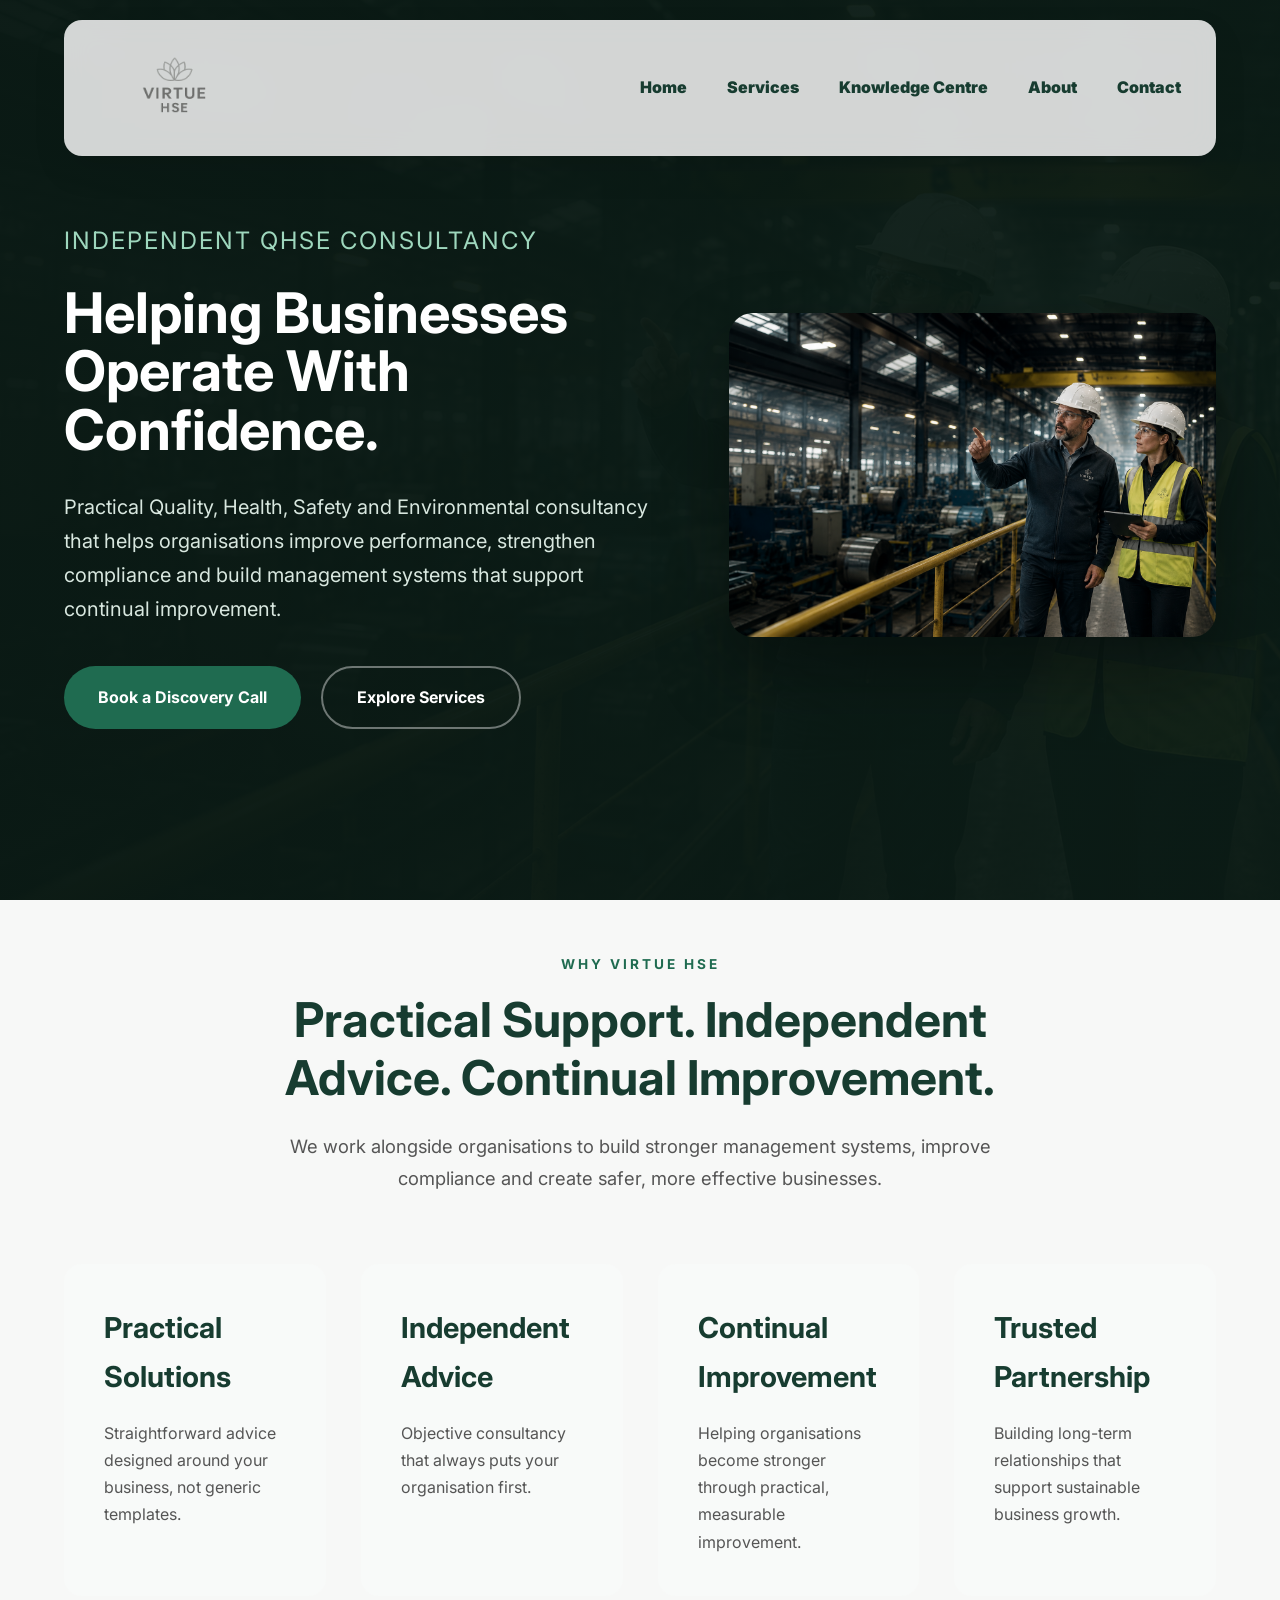
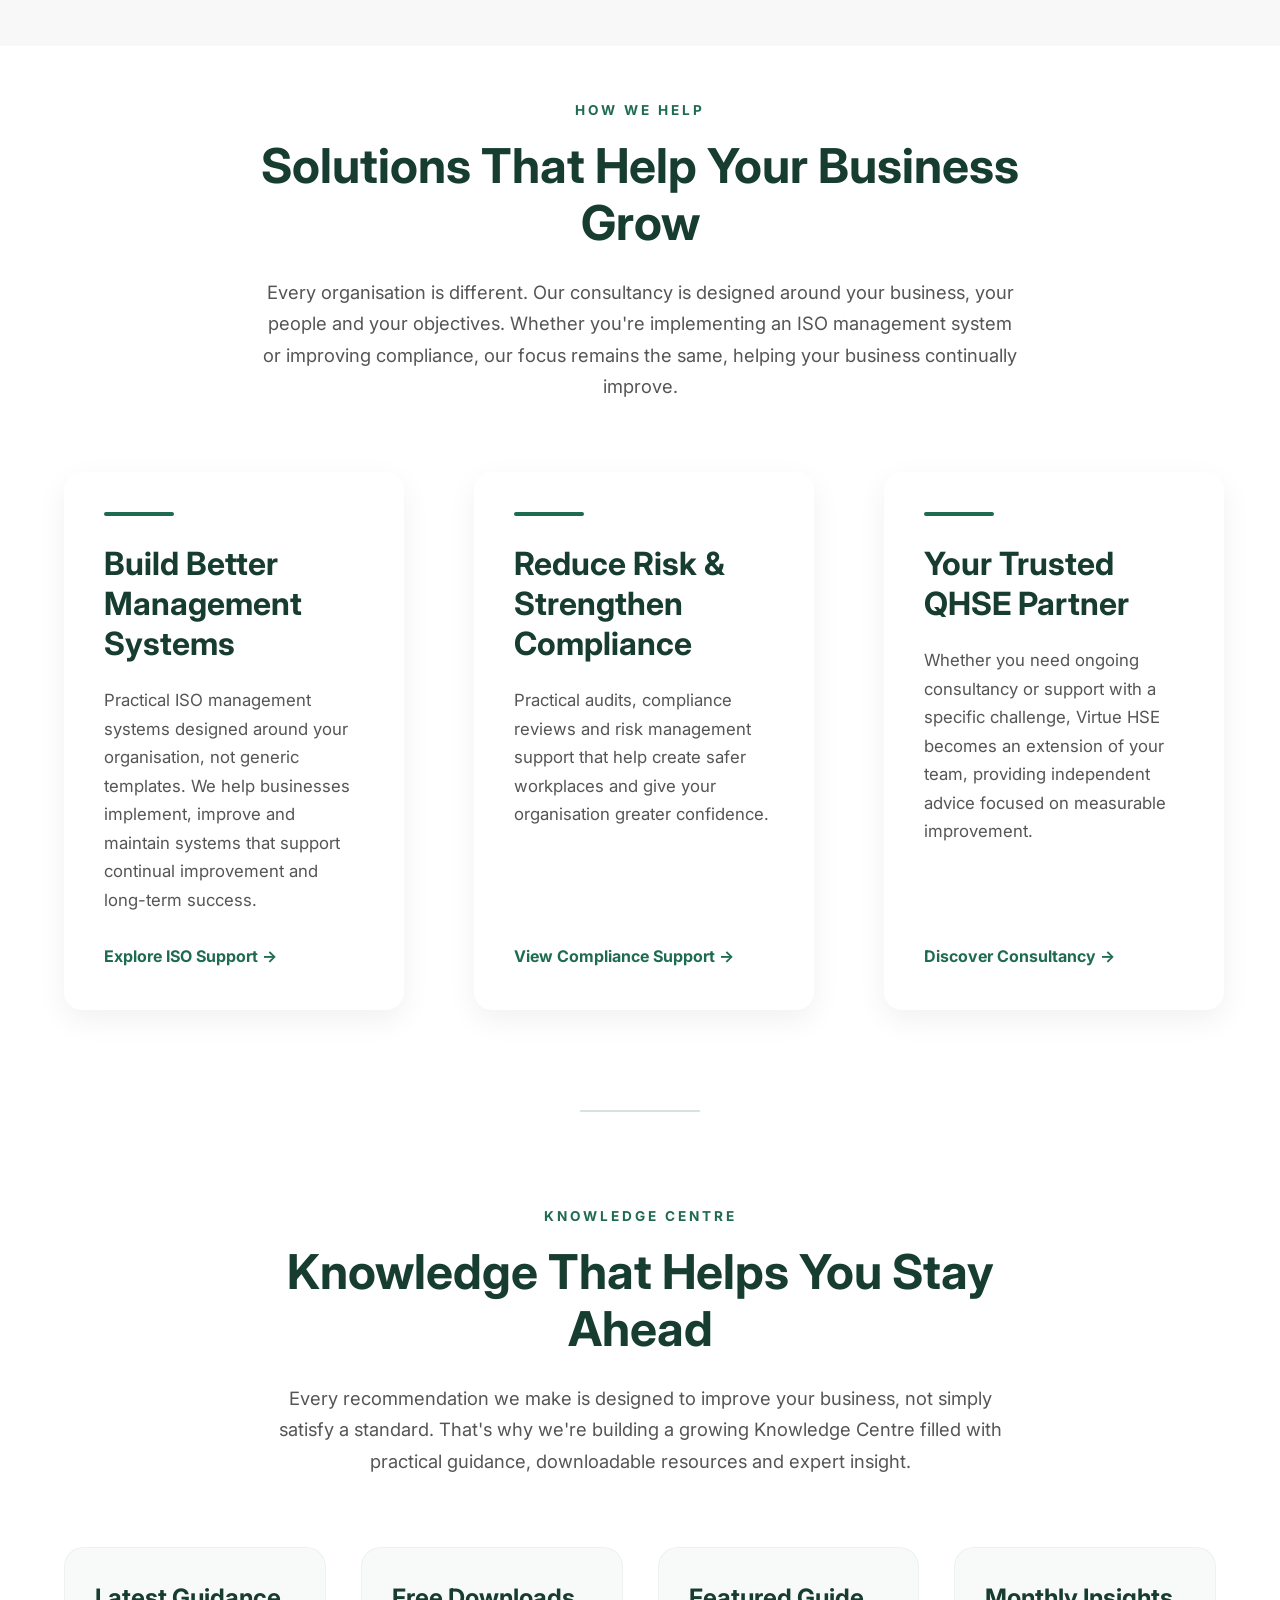
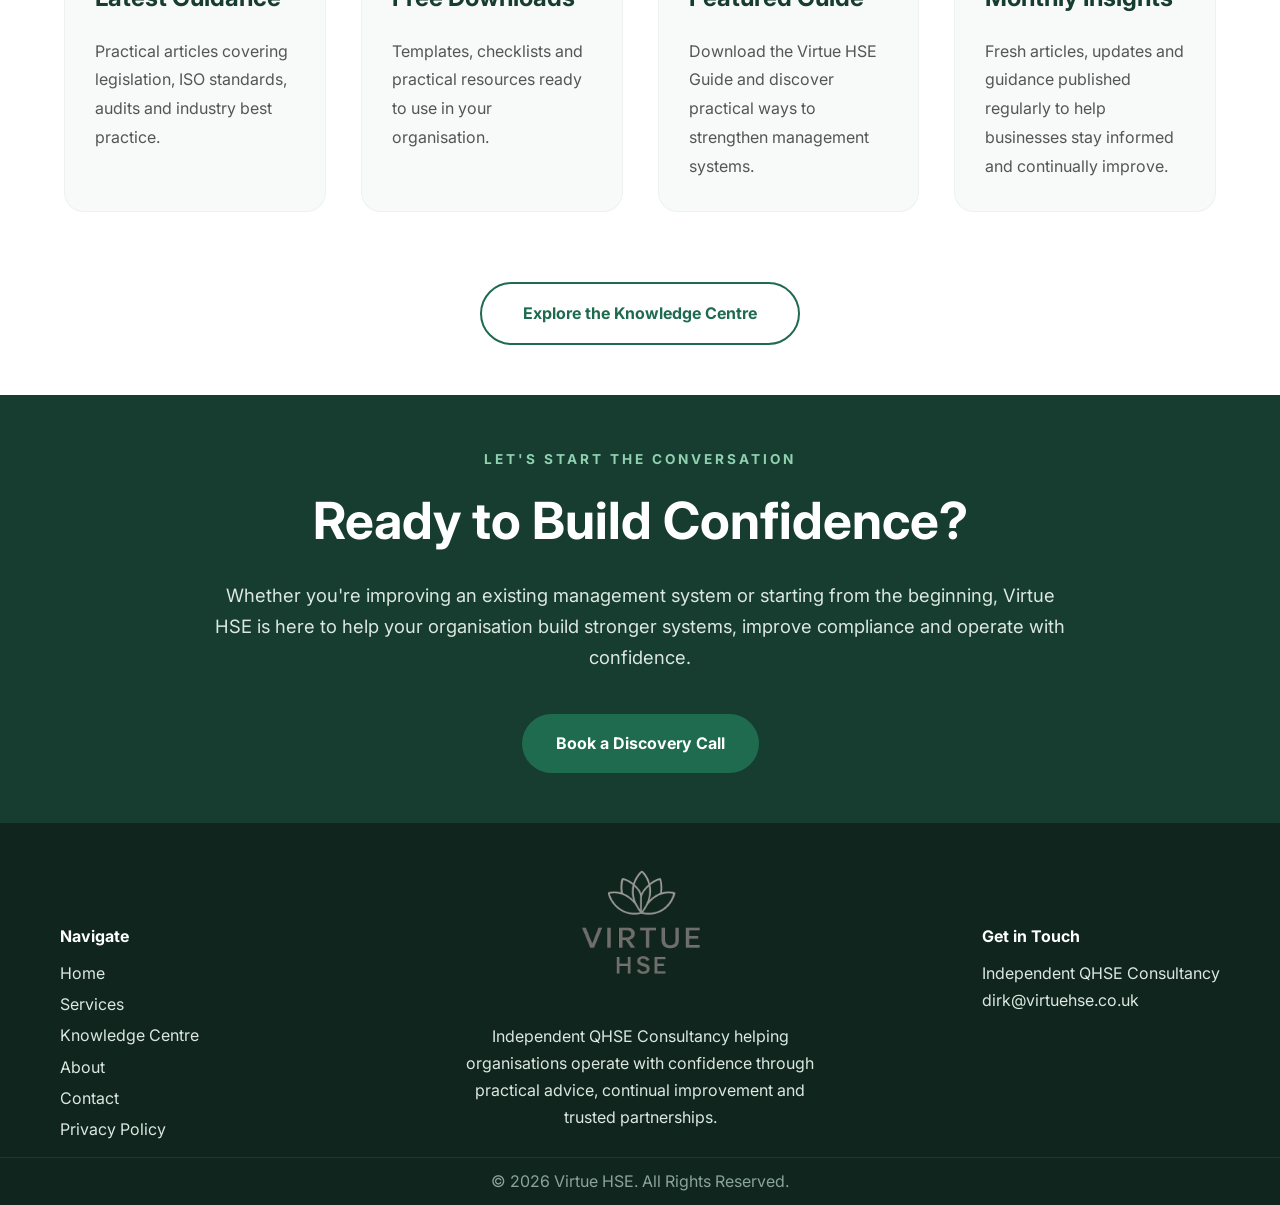
==== index.html @ e65ea50b "Fix HTML encoding issues in index.html" ====
<!DOCTYPE html>
<html lang="en">
<head>
    <meta charset="UTF-8">
    <meta name="viewport" content="width=device-width, initial-scale=1.0">
    <title>Virtue HSE | Helping Businesses Operate With Confidence</title>
    <meta name="description"
        content="Independent QHSE consultancy helping Businesses build better management systems, improve compliance and operate with confidence.">
    <link rel="preconnect" href="https://fonts.googleapis.com">
    <link rel="preconnect" href="https://fonts.gstatic.com" crossorigin>
    <link href="https://fonts.googleapis.com/css2?family=Inter:wght@300;400;500;600;700;800&display=swap"
        rel="stylesheet">
    <link rel="stylesheet" href="style.css">
</head>
<body>
<header>
    <div class="container nav-container">
     <a href="index.html" class="logo">
    <img src="images/logo.png" alt="Virtue HSE Logo">
</a>
        <nav>
    <ul>
        <li><a href="index.html">Home</a></li>
        <li><a href="services.html">Services</a></li>
        <li><a href="knowledge.html">Knowledge Centre</a></li>
        <li><a href="about.html">About</a></li>
        <li><a href="contact.html">Contact</a></li>
    </ul>
</nav>
    </div>
</header>
<main>
<section class="hero">
    <div class="hero-overlay"></div>
    <div class="container hero-grid">
        <div class="hero-content">
            <span class="eyebrow">
                Independent QHSE Consultancy
            </span>
            <h1>
                Helping Businesses
                Operate With
                Confidence.
            </h1>
            <p>
                Practical Quality, Health, Safety and Environmental consultancy
                that helps organisations improve performance, strengthen
                compliance and build management systems that support continual
                improvement.
            </p>
            <div class="hero-buttons">
            <a href="contact.html" class="btn btn-primary">
    Book a Discovery Call
</a>
<a href="services.html" class="btn btn-secondary">
    Explore Services
</a>
            </div>
        </div>
        <div class="hero-image">
            <img src="images/hero.png" alt="Virtue HSE">
        </div>
    </div>
</section>
<section class="chapter chapter-one">
    <div class="container">
        <div class="section-heading">
            <span>WHY VIRTUE HSE</span>
            <h2>
                Practical Support.
                Independent Advice.
                Continual Improvement.
            </h2>
            <p>
                We work alongside organisations to build stronger management
                systems, improve compliance and create safer, more effective
                businesses.
            </p>
        </div>
        <div class="pillar-grid">
            <article class="pillar">
                <h3>Practical Solutions</h3>
                <p>
                    Straightforward advice designed around your business,
                    not generic templates.
                </p>
            </article>
            <article class="pillar">
                <h3>Independent Advice</h3>
                <p>
                    Objective consultancy that always puts your organisation
                    first.
                </p>
            </article>
            <article class="pillar">
                <h3>Continual Improvement</h3>
                <p>
                    Helping organisations become stronger through practical,
                    measurable improvement.
                </p>
            </article>
            <article class="pillar">
                <h3>Trusted Partnership</h3>
                <p>
                    Building long-term relationships that support sustainable
                    business growth.
                </p>
            </article>
        </div>
    </div>
</section>
<!-- CHAPTER TWO STARTS HERE -->
 <section class="chapter chapter-two">
    <div class="container">
        <div class="section-heading">
            <span>HOW WE HELP</span>
            <h2>
                Solutions That Help
                Your Business Grow
            </h2>
            <p>
                Every organisation is different. Our consultancy is designed
                around your business, your people and your objectives. Whether
                you're implementing an ISO management system or improving
                compliance, our focus remains the same, helping your business
                continually improve.
            </p>
        </div>
        <div class="solutions-grid">
            <article class="solution">
                <div class="solution-line"></div>
                <h3>Build Better Management Systems</h3>
                <p>
                    Practical ISO management systems designed around your
                    organisation, not generic templates. We help businesses
                    implement, improve and maintain systems that support
                    continual improvement and long-term success.
                </p>
                <a href="services.html">
                    Explore ISO Support →
                </a>
            </article>
            <article class="solution">
                <div class="solution-line"></div>
                <h3>Reduce Risk & Strengthen Compliance</h3>
                <p>
                    Practical audits, compliance reviews and risk management
                    support that help create safer workplaces and give your
                    organisation greater confidence.
                </p>
                <a href="services.html">
                    View Compliance Support →
                </a>
            </article>
            <article class="solution">
                <div class="solution-line"></div>
                <h3>Your Trusted QHSE Partner</h3>
                <p>
                    Whether you need ongoing consultancy or support with a
                    specific challenge, Virtue HSE becomes an extension of your
                    team, providing independent advice focused on measurable
                    improvement.
                </p>
                <a href="services.html">
                    Discover Consultancy →
                </a>
            </article>
</section>
<section class="chapter knowledge">
    <div class="container">
        <div class="section-heading">
            <span>KNOWLEDGE CENTRE</span>
            <h2>
                Knowledge That Helps
                You Stay Ahead
            </h2>
            <p>
                Every recommendation we make is designed to improve your
                business, not simply satisfy a standard. That's why we're
                building a growing Knowledge Centre filled with practical
                guidance, downloadable resources and expert insight.
            </p>
        </div>
        <div class="knowledge-grid">
            <article class="knowledge-card">
                <h3>Latest Guidance</h3>
                <p>
                    Practical articles covering legislation, ISO standards,
                    audits and industry best practice.
                </p>
            </article>
            <article class="knowledge-card">
                <h3>Free Downloads</h3>
                <p>
                    Templates, checklists and practical resources ready to use
                    in your organisation.
                </p>
            </article>
            <article class="knowledge-card">
                <h3>Featured Guide</h3>
                <p>
                    Download the Virtue HSE Guide and discover practical ways
                    to strengthen management systems.
                </p>
            </article>
            <article class="knowledge-card">
                <h3>Monthly Insights</h3>
                <p>
                    Fresh articles, updates and guidance published regularly to
                    help businesses stay informed and continually improve.
                </p>
            </article>
        </div>
        <div class="knowledge-button">
            <a href="knowledge.html" class="btn btn-outline">
                Explore the Knowledge Centre
            </a>
        </div>
    </div>
</section>
<section class="cta">
    <div class="container">
        <div class="cta-box">
            <span>LET'S START THE CONVERSATION</span>
            <h2>
                Ready to Build
                Confidence?
            </h2>
            <p>
                Whether you're improving an existing management system or
                starting from the beginning, Virtue HSE is here to help your
                organisation build stronger systems, improve compliance and
                operate with confidence.
            </p>
            <a href="contact.html" class="btn btn-primary">
                Book a Discovery Call
            </a>
        </div>
    </div>
</section>
</main>
<footer>
    <div class="footer-container footer-grid">
        <!-- Navigation -->
        <div>
            <h4>Navigate</h4>
            <ul>
                <li><a href="index.html">Home</a></li>
                <li><a href="services.html">Services</a></li>
                <li><a href="knowledge.html">Knowledge Centre</a></li>
                <li><a href="about.html">About</a></li>
                <li><a href="contact.html">Contact</a></li>
                <li><a href="privacy-policy.html">Privacy Policy</a></li>
            </ul>
        </div>
        <!-- Logo -->
        <div>
            <img src="images/logo.png"
                 alt="Virtue HSE Logo"
                 class="footer-logo">
            <p>
                Independent QHSE Consultancy helping organisations operate
                with confidence through practical advice, continual
                improvement and trusted partnerships.
            </p>
        </div>
        <!-- Contact -->
        <div>
            <h4>Get in Touch</h4>
            <p>Independent QHSE Consultancy</p>
            <p>dirk@virtuehse.co.uk</p>
        </div>
    </div>
    <div class="footer-bottom">
        <p>© 2026 Virtue HSE. All Rights Reserved.</p>
    </div>
</footer>
</body>
</html>
---- style.css ----
/*====================================================
VIRTUE HSE HOMEPAGE V3.0
PART 1
====================================================*/
/*-------------------------
RESET
--------------------------*/
*{
    margin:0;
    padding:0;
    box-sizing:border-box;
}
html{
    scroll-behavior:smooth;
}
body{
    font-family:"Inter",sans-serif;
    color:#173c30;
    background:#ffffff;
    line-height:1.7;
    overflow-x:hidden;
}
/*-------------------------
COLOURS
--------------------------*/
:root{
    --green:#1f6b50;
    --green-dark:#173c30;
    --green-light:#edf6f2;
    --white:#ffffff;
    --light:#f8faf9;
    --text:#555;
}
/*-------------------------
GLOBAL
--------------------------*/
img{
    max-width:100%;
    display:block;
}
a{
    text-decoration:none;
}
.container{
    width:min(1180px,90%);
    margin:auto;
}
section{
    padding:50px 0;
}
.section-heading{
    text-align:center;
    max-width:760px;
    margin:0 auto 70px;
}
.section-heading span{
    display:inline-block;
    margin-bottom:15px;
    color:var(--green);
    font-size:.85rem;
    font-weight:700;
    letter-spacing:3px;
    text-transform:uppercase;
}
.section-heading h2{
    font-size:3rem;
    line-height:1.2;
    margin-bottom:25px;
    color:var(--green-dark);
}
.section-heading p{
    font-size:1.15rem;
    color:var(--text);
}
/*-------------------------
HEADER
--------------------------*/
header{
    position:fixed;
    top:20px;
    left:0;
    width:100%;
    z-index:999;
}
.nav-container{
    display:flex;
    justify-content:space-between;
    align-items:center;
    background:rgba(255,255,255,.82);
    backdrop-filter:blur(14px);
    border-radius:18px;
    padding:18px 35px;
    box-shadow:0 15px 35px rgba(0,0,0,.08);
}
.logo img{
    height:100px;
}
nav ul{
    list-style:none;
    display:flex;
    gap:40px;
}
nav a{
    color:var(--green-dark);
    font-weight:1000;
    transition:.3s;
}
nav a:hover{
    color:var(--green);
}
/*-------------------------
BUTTONS
--------------------------*/
.btn{
    display:inline-flex;
    align-items:center;
    justify-content:center;
    padding:16px 34px;
    border-radius:999px;
    font-weight:700;
    transition:.35s;
}
.btn-primary{
    background:var(--green);
    color:white;
}
.btn-primary:hover{
    transform:translateY(-3px);
    box-shadow:0 15px 35px rgba(31,107,80,.25);
}
.btn-secondary{
    border:2px solid rgba(255,255,255,.4);
    color:white;
}
.btn-secondary:hover{
    background:white;
    color:var(--green-dark);
}
.btn-outline{
    border:2px solid var(--green);
    color:var(--green);
}
.btn-outline:hover{
    background:var(--green);
    color:white;
}
/*-------------------------
HERO
--------------------------*/
.hero{
    position:relative;
    min-height:100vh;
    display:flex;
    align-items:center;
    overflow:hidden;
    background:#10251d;
}
.hero::before{
    content:"";
    position:absolute;
    inset:0;
    background:url("images/hero.png") center/cover;
    opacity:.18;
}
.hero-overlay{
    position:absolute;
    inset:0;
    background:linear-gradient(
        90deg,
        rgba(10,25,20,.92),
        rgba(10,25,20,.72)
    );
}
.hero-grid{
    position:relative;
    z-index:2;
    display:grid;
    grid-template-columns:1.1fr .9fr;
    gap:70px;
    align-items:center;
    padding-top:50px;
}
.eyebrow{
    display:inline-block;
    color:#9ed7bd;
    letter-spacing:2px;
    text-transform:uppercase;
    margin-bottom:22px;
    font-size:1.5rem;
}
.hero h1{
    color:white;
    font-size:3.5rem;
    line-height:1.05;
    margin-bottom:30px;
}
.hero p{
    color:#d8e7df;
    font-size:1.25rem;
    max-width:620px;
    margin-bottom:40px;
}
.hero-buttons{
    display:flex;
    gap:20px;
    flex-wrap:wrap;
}
.hero-image img{
    border-radius:24px;
    box-shadow:0 35px 70px rgba(0,0,0,.35);
}
/*-------------------------
CHAPTER ONE
--------------------------*/
.chapter-one{
    background:white;
}
.pillar-grid{
    display:grid;
    grid-template-columns:repeat(4,1fr);
    gap:35px;
}
.pillar{
    background:var(--light);
    padding:40px;
    border-radius:18px;
    transition:.35s;
}
.pillar:hover{
    transform:translateY(-6px);
    box-shadow:0 18px 45px rgba(0,0,0,.08);
}
.pillar h3{
    margin-bottom:18px;
    font-size:1.8rem;
    color:var(--green-dark);
}
.pillar p{
    color:var(--text);
}
/*-------------------------
CHAPTER SPACING
--------------------------*/
.chapter{
    position:relative;
}
.chapter + .chapter{
    padding-top:50px;
}
/*====================================================
CHAPTER TWO
====================================================*/
.chapter-two{
    background:#f8faf9;
}
.solutions-grid{
    display:grid;
    grid-template-columns:repeat(3, 1fr);
    gap:70px;
    max-width:1500px;
    margin:70px auto 0;
}
.solution{
    width:340px;
    background:#fff;
    border-radius:18px;
    padding:40px;
    box-shadow:0 10px 30px rgba(0,0,0,.06);
    display:flex;
    flex-direction:column;
}
.solution:hover{
    transform:translateY(-8px);
    box-shadow:0 28px 55px rgba(0,0,0,.08);
}
.solution-line{
    width:70px;
    height:4px;
    background:var(--green);
    border-radius:50px;
    margin-bottom:28px;
}
.solution h3{
    font-size:2rem;
    color:var(--green-dark);
    margin-bottom:22px;
    line-height:1.25;
}
.solution p{
    color:var(--text);
    font-size:1.05rem;
    margin-bottom:28px;
    max-width:850px;
}
.solution a{
    color:var(--green);
    font-weight:700;
    display:inline-flex;
    align-items:center;
    gap:8px;
    transition:.3s;
    margin-top:auto;
}
.solution a:hover{
    transform:translateX(8px);
}
/*----------------------------------------------------
Transition into Knowledge Centre
----------------------------------------------------*/
.knowledge{
    background:#ffffff;
    position:relative;
}
.knowledge::before{
    content:"";
    display:block;
    width:120px;
    height:2px;
    background:rgba(31,107,80,.18);
    margin:0 auto 90px;
}
/*----------------------------------------------------
Knowledge Grid
----------------------------------------------------*/
.knowledge-grid{
    display:grid;
    grid-template-columns:repeat(4,1fr);
    gap:35px;
    margin-top:70px;
}
.knowledge-card{
    background:var(--light);
    padding:30px;
    border-radius:20px;
    transition:.35s;
    border:1px solid rgba(31,107,80,.05);
}
.knowledge-card:hover{
    transform:translateY(-6px);
    box-shadow:0 18px 45px rgba(0,0,0,.08);
}
.knowledge-card h3{
    color:var(--green-dark);
    font-size:1.5rem;
    margin-bottom:18px;
}
.knowledge-card p{
    color:var(--text);
    line-height:1.8;
}
/*----------------------------------------------------
Knowledge Button
----------------------------------------------------*/
.knowledge-button{
    text-align:center;
    margin-top:70px;
}
.knowledge-button .btn{
    min-width:320px;
}
/*----------------------------------------------------
Chapter Separation
----------------------------------------------------*/
.knowledge{
    padding-bottom:50px;
}
.chapter-three{
    padding-top:50px;
}
/*====================================================
CHAPTER THREE
====================================================*/
.chapter-three{
    background:#f4f8f6;
}
.difference-grid{
    display:grid;
    grid-template-columns:repeat(4,1fr);
    gap:35px;
    margin-top:60px;
}
.difference-card{
    background:#ffffff;
    padding:45px;
    border-radius:20px;
    box-shadow:0 10px 30px rgba(0,0,0,.04);
    transition:.35s;
}
.difference-card:hover{
    transform:translateY(-6px);
    box-shadow:0 20px 45px rgba(0,0,0,.08);
}
.difference-card h3{
    font-size:1.6rem;
    margin-bottom:18px;
    color:var(--green-dark);
}
.difference-card p{
    color:var(--text);
}
/*====================================================
CALL TO ACTION
====================================================*/
.cta{
    background:#173c30;
}
.cta-box{
    text-align:center;
    max-width:850px;
    margin:auto;
}
.cta-box span{
    display:inline-block;
    color:#8fd1b0;
    font-size:.85rem;
    letter-spacing:3px;
    text-transform:uppercase;
    margin-bottom:20px;
    font-weight:700;
}
.cta-box h2{
    color:#ffffff;
    font-size:3.2rem;
    line-height:1.15;
    margin-bottom:30px;
}
.cta-box p{
    color:#dbe8e1;
    font-size:1.15rem;
    margin-bottom:40px;
}
/*====================================================
FOOTER
====================================================*/
footer{
    background:#10251d;
    color:#dbe8e1;
    padding:0px 0 10px;
}
.footer-grid{
    display:grid;
    grid-template-columns:1fr 1fr 1fr;
    gap:40px;
    align-items:start;
}
.footer-grid > div:first-child{
    justify-self:start;
    text-align:left;
    padding-top:100px;
}
.footer-grid > div:nth-child(2){
    display:flex;
    flex-direction:column;
    align-items:center;
    text-align:center;
}
.footer-grid > div:nth-child(2) p{
    max-width:380px;
    margin:0;
}
.footer-grid > div:last-child{
    justify-self:end;
    text-align:left;
    padding-top:100px;
}
.footer-logo{
    height:200px;
    padding-top:10px;
}
footer h4{
    color:#ffffff;
    margin-bottom:10px;
}
footer ul{
    list-style:none;
    padding:0;
    text-align:left;
}
footer li{
    margin-bottom:4px;
}
footer a{
    color:#dbe8e1;
    transition:.3s;
}
footer a:hover{
    color:#ffffff;
}
.footer-bottom{
    text-align:center;
    margin-top:10px;
    padding-top:10px;
    border-top:1px solid rgba(255,255,255,.08);
    color:#8aa49a;
}
.footer-grid > div:nth-child(2){
    text-align:center;
}
.footer-grid > div:nth-child(2) p{
    max-width:420px;
    margin:0 auto;
}
.footer-container{
    width:100%;
    max-width:1600px;
    margin:0 auto;
    padding:0 60px;
}
/*====================================================
RESPONSIVE
====================================================*/
@media(max-width:992px){
    .hero-grid{
        grid-template-columns:1fr;
        text-align:center;
    }
    .hero p{
        margin-left:auto;
        margin-right:auto;
    }
    .hero-buttons{
        justify-content:center;
    }
    .pillar-grid,
    .knowledge-grid,
    .difference-grid{
        grid-template-columns:1fr;
    }
    .footer-grid{
        grid-template-columns:1fr;
        text-align:center;
    }
    .footer-logo{
        margin:0 auto 25px;
    }
}
@media(max-width:768px){
    section{
        padding:90px 0;
    }
    .hero{
        min-height:auto;
        padding-top:150px;
    }
    .hero h1{
        font-size:3rem;
    }
    .section-heading h2{
        font-size:2.3rem;
    }
    .solution,
    .knowledge-card,
    .difference-card{
        padding:35px;
    }
    .cta-box h2{
        font-size:2.4rem;
    }
    nav{
        display:none;
    }
    .nav-container{
        justify-content:center;
    }
}
@media(max-width:480px){
    .container{
        width:92%;
    }
    .hero h1{
        font-size:2.4rem;
    }
    .btn{
        width:100%;
    }
    .hero-buttons{
        flex-direction:column;
    }
    .knowledge-button .btn{
        min-width:100%;
    }
}
/*====================================================
ABOUT PAGE
====================================================*/
.about-hero{
    background:#fff;
    padding:170px 0 110px;
    text-align:center;
}
.page-tag{
    display:inline-block;
    font-size:.82rem;
    letter-spacing:4px;
    font-weight:700;
    color:var(--green);
    text-transform:uppercase;
    margin-bottom:25px;
}
.about-hero h1{
    font-size:4.8rem;
    line-height:1.05;
    color:var(--green-dark);
    max-width:1500px;
    margin:20px auto 35px;
}
.hero-lead{
    max-width:1500px;
    margin:0 auto;
    font-size:1.18rem;
    line-height:1.9;
    color:var(--text);
}
.purpose{
    background:#f7f8f7;
    padding:110px 0;
}
.purpose-grid{
    display:grid;
    grid-template-columns:42% 58%;
    gap:90px;
    align-items:start;
}
.purpose-left h2{
    font-size:3rem;
    line-height:1.12;
    color:var(--green-dark);
    margin-top:18px;
}
.purpose-right p{
    font-size:1.08rem;
    line-height:1.95;
    color:var(--text);
    margin-bottom:32px;
}
/*====================================================
VIRTUE PRINCIPLES
====================================================*/
.virtue-principles{
    padding:120px 0;
    background:#fff;
}
.virtue-principles h2{
    font-size:3rem;
    color:var(--green-dark);
    margin:20px 0;
    text-align:center;
}
.values-intro{
    max-width:760px;
    margin:0 auto 70px;
    text-align:center;
    line-height:1.9;
}
.principles-layout{
    display:grid;
    grid-template-columns:45% 55%;
    gap:70px;
    align-items:start;
}
.principles-list{
    display:flex;
    flex-direction:column;
    gap:20px;
}
.principle{
    display:flex;
    align-items:center;
    gap:25px;
    background:#f7f8f7;
    border-radius:18px;
    padding:22px 30px;
}
.principle-letter{
    width:60px;
    height:60px;
    border-radius:50%;
    background:var(--green);
    color:#fff;
    display:flex;
    justify-content:center;
    align-items:center;
    font-size:1.5rem;
    font-weight:700;
    flex-shrink:0;
}
.principle-text h3{
    color:var(--green-dark);
    margin-bottom:8px;
}
.principle-text p{
    margin:0;
    line-height:1.7;
}
.principles-image img{
    width:100%;
    height:620px;
    object-fit:cover;
    object-position:center;
    border-radius:22px;
    display:block;
    box-shadow:0 20px 45px rgba(0,0,0,.08);
}
.image-caption h4{
    color:var(--green-dark);
    font-size:1.2rem;
    margin-bottom:8px;
    font-weight:700;
}
.project-location{
    color:var(--green);
    font-weight:600;
    margin-bottom:12px;
    font-size:.95rem;
    letter-spacing:.3px;
}
.image-caption p{
    color:var(--text);
    font-size:.95rem;
    line-height:1.7;
    max-width:520px;
}
/*====================================================
EXPERIENCE
====================================================*/
.experience{
    background:#f7f8f7;
    padding:140px 0;
    border-top:1px solid #eceeee;
}
.experience-grid{
    display:grid;
    grid-template-columns:42% 58%;
    gap:90px;
    align-items:start;
}
.experience-left h2{
    font-size:3rem;
    line-height:1.12;
    color:var(--green-dark);
    margin-top:18px;
}
.experience-right p{
    font-size:1.08rem;
    line-height:1.95;
    color:var(--text);
    margin-bottom:28px;
}
/*====================================================
ABOUT CTA
====================================================*/
.about-cta{
    background:var(--green-dark);
    color:#fff;
    text-align:center;
    padding:40px 0;
}
.about-cta h2{
    font-size:3.2rem;
    margin:20px 0 25px;
    color:#fff;
}
.about-cta p{
    max-width:720px;
    margin:0 auto 45px;
    font-size:1.12rem;
    line-height:1.9;
    color:rgba(255,255,255,.85);
}
.about-cta .page-tag{
    color:rgba(255,255,255,.7);
}
/*====================================================
SERVICES PAGE
====================================================*/
/*------------------------------------
Hero
------------------------------------*/
.help-hero{
    padding:190px 0 60px;
    background:#ffffff;
}
.help-hero h1{
    max-width:1800px;
    margin:20px 0 30px;
    text-align:center;
    font-size:4rem;
    line-height:1.15;
    color:var(--green-dark);
}
.hero-intro{
    max-width:760px;
    margin:0 auto;
    text-align:center;
    font-size:1.15rem;
    line-height:1.9;
}
/*------------------------------------
Chapter
------------------------------------*/
.service-chapter{
    padding:50px 0;
}
.chapter-one{
    background:#f7f8f7;
}
.chapter-two{
    background:#ffffff;
}
.chapter-three{
    background:#f7f8f7;
}
.chapter-heading{
    margin-bottom:60px;
}
.chapter-heading h2{
    font-size:3rem;
    color:var(--green-dark);
    margin:20px 0;
}
.chapter-intro{
    max-width:1800px;
    font-size:1.15rem;
    line-height:1.9;
}
/*------------------------------------
Overview
------------------------------------*/
.chapter-overview{
    max-width:1800px;
    margin-bottom:90px;
}
.chapter-overview h3{
    color:var(--green-dark);
    margin-bottom:25px;
}
.chapter-overview p{
    margin-bottom:24px;
    line-height:1.9;
}
/*------------------------------------
Interactive Layout
------------------------------------*/
.support-section{
    display:grid;
    grid-template-columns:42% 58%;
    gap:70px;
    align-items:start;
}
.support-left h3{
    color:var(--green-dark);
    margin-bottom:30px;
}
.support-list{
    display:flex;
    flex-direction:column;
    gap:16px;
    max-width:450px;
}
.support-item{
    background:#fff;
    border:1px solid #e3e5e5;
    border-radius:14px;
    padding:18px 22px;
    font-weight:600;
    cursor:pointer;
    transition:.3s;
}
.support-item:hover{
    transform:translateX(6px);
    background:var(--green);
    color:#fff;
}
.support-item.active{
    background:var(--green);
    color:#fff;
}
/*------------------------------------
Support Panel
------------------------------------*/
.support-panel{
    position:sticky;
    top:120px;
    min-height:520px;
    display:flex;
    flex-direction:column;
    justify-content:flex-start;
    background:#ffffff;
    border-radius:22px;
    padding:40px;
    border:1px solid #e6e9e8;
    box-shadow:0 18px 45px rgba(0,0,0,.08);
    transition:opacity .25s ease;
}
.support-panel.fade{
    opacity:.25;
}
.panel-tag{
    display:inline-block;
    align-self:flex-start;
    padding:8px 16px;
    border-radius:999px;
    background:#eef5f2;
    color:var(--green);
    font-size:.85rem;
    font-weight:700;
    letter-spacing:.05em;
    margin-bottom:12px;
}
.support-panel h3{
    color:var(--green-dark);
    font-size:2rem;
    margin-bottom:20px;
}
.support-panel p{
    line-height:1.4;
    margin-bottom:20px;
}
.support-panel ul{
    padding-left:20px;
    margin-bottom:30px;
}
.support-panel li{
    margin-bottom:12px;
    line-height:1.2;
}
.panel-footer{
    margin-top:auto;
    padding-top:24px;
    border-top:1px solid #ececec;
    font-weight:600;
    color:var(--green-dark);
}
/*------------------------------------
CTA
------------------------------------*/
.services-cta{
    padding:50px 0;
    background:#ffffff;
}
.cta-card{
    background:#ffffff;
    border-radius:24px;
    padding:30px;
    text-align:center;
    box-shadow:0 20px 50px rgba(0,0,0,.08);
}
.cta-card h2{
    font-size:3rem;
    color:var(--green-dark);
    margin:20px 0;
}
.cta-card p{
    max-width:760px;
    margin:0 auto 40px;
    line-height:1.9;
}
.support-panel .btn{
    display:block;
    width:220px;
    margin:30px auto 0;
}
/*------------------------------------
Responsive
------------------------------------*/
@media (max-width:900px){
    .help-hero h1{
        font-size:3rem;
    }
    .chapter-heading h2{
        font-size:2.4rem;
    }
    .support-section{
        grid-template-columns:1fr;
        gap:50px;
    }
    .support-list{
        max-width:100%;
    }
    .support-panel{
        position:relative;
        top:auto;
        min-height:auto;
    }
    .cta-card{
        padding:45px 30px;
    }
    .cta-card h2{
        font-size:2.3rem;
    }
}
/*====================================================
KNOWLEDGE CENTRE
====================================================*/
/*====================================================
HERO
====================================================*/
.knowledge-hero{
    background:#ffffff;
    padding:180px 0 120px;
    text-align:center;
}
.knowledge-hero h1{
    font-size:4.4rem;
    color:var(--green-dark);
    line-height:1.05;
    max-width:900px;
    margin:20px auto 30px;
}
.knowledge-hero .hero-lead{
    max-width:780px;
    margin:0 auto;
    font-size:1.15rem;
    line-height:1.9;
}
/*====================================================
KNOWLEDGE CHAPTERS
====================================================*/
.knowledge-section.chapter-one{
    background:#f7f8f7;
    padding:90px 0;
}
.knowledge-section.chapter-three{
    background:#ffffff;
    padding:90px 0;
}
.knowledge-section.chapter-two{
    background:#f4f8f6;
    padding:120px 0;
}
.chapter-header{
    text-align:center;
    margin-bottom:70px;
}
.chapter-label{
    color:var(--green);
    font-weight:700;
    letter-spacing:2px;
    text-transform:uppercase;
    margin-bottom:18px;
}
.chapter-header h2{
    font-size:3rem;
    color:var(--green-dark);
    margin-bottom:25px;
}
.chapter-header p{
    max-width:850px;
    margin:auto;
    line-height:1.9;
    font-size:1.1rem;
}
/*====================================================
PRACTICAL RESOURCES
====================================================*/
.resources-grid{
    display:grid;
    grid-template-columns:repeat(auto-fit,minmax(320px,1fr));
    gap:35px;
}
.resource-card{
    background:#ffffff;
    padding:20px;
    border-radius:18px;
    box-shadow:0 10px 35px rgba(0,0,0,.08);
    transition:.3s;
}
.resource-card:hover{
    transform:translateY(-8px);
}
.resource-type{
    display:inline-block;
    background:var(--green-light);
    color:var(--green-dark);
    padding:8px 16px;
    border-radius:30px;
    font-size:.8rem;
    font-weight:700;
    margin-bottom:22px;
}
.resource-card{
    background:#ffffff;
    padding:20px;
    border-radius:18px;
    box-shadow:0 10px 35px rgba(0,0,0,.08);
    transition:.3s;
    display:flex;
    flex-direction:column;
     min-height:320px;
}
.resource-card p{
    line-height:1.8;
    margin-bottom:30px;
}
.resource-card .btn{
    display:inline-flex;
    margin-top:auto;
    align-self:flex-start;
}
/*====================================================
COMPLIMENTARY GUIDE
====================================================*/
.guide-panel{
    display:grid;
    grid-template-columns:500px 1fr;
    gap:70px;
    align-items:center;
    background:#ffffff;
    padding:40px;
    border-radius:24px;
    box-shadow:0 15px 45px rgba(0,0,0,.08);
}
.guide-content h3{
    font-size:2.5rem;
    line-height:1.2;
    color:var(--green-dark);
    margin:20px 0 30px;
}
.guide-content p{
    line-height:1.9;
    margin-bottom:30px;
}
.guide-list{
    list-style:none;
    padding:0;
    margin:0 0 40px;
}
.guide-list li{
    padding:12px 0;
    border-bottom:1px solid rgba(0,0,0,.08);
}
.guide-list li:last-child{
    border-bottom:none;
}
.guide-image{
    text-align:center;
}
.guide-image img{
    width:100%;
    max-width:340px;
    margin:auto;
    border-radius:16px;
    box-shadow:0 25px 60px rgba(0,0,0,.20);
    transition:.3s;
}
.guide-image img:hover{
    transform:translateY(-8px);
}
.guide-content .btn{
    display:inline-flex;
    margin-top:40px;
}
/*====================================================
HSE RESOURCES
====================================================*/
.hse-grid{
    display:grid;
    grid-template-columns:repeat(auto-fit,minmax(260px,1fr));
    gap:30px;
}
.hse-card{
    background:#f7f8f7;
    padding:20px;
    border-radius:18px;
    box-shadow:0 10px 35px rgba(0,0,0,.08);
    transition:.3s;
    display: flex;
    flex-direction: column;
}
.hse-card:hover{
    transform:translateY(-6px);
}
.hse-card h3{
    color:var(--green-dark);
    margin-bottom:18px;
}
.hse-card p{
    line-height:1.8;
    margin-bottom:25px;
}
.hse-card a{
    color:var(--green);
    font-weight:700;
    text-decoration:none;
    margin-top:auto;
}
.hse-card a:hover{
    color:var(--green-dark);
}
/*====================================================
CONTACT PAGE
====================================================*/
/*====================================================
HERO
====================================================*/
.contact-hero{
    background:#ffffff;
    padding:180px 0 50px;
    text-align:center;
}
.contact-hero h1{
    font-size:4.4rem;
    color:var(--green-dark);
    line-height:1.05;
    max-width:900px;
    margin:20px auto 30px;
}
.contact-hero .hero-lead{
    max-width:780px;
    margin:0 auto;
    font-size:1.15rem;
    line-height:1.9;
}
/*====================================================
CHAPTER ONE
====================================================*/
.contact-intro{
    background:#f7f8f7;
    padding:50px 0;
}
.contact-grid{
    display:grid;
    grid-template-columns:1.3fr .7fr;
    gap:70px;
    align-items:start;
}
.contact-text h2{
    font-size:3rem;
    color:var(--green-dark);
    margin:20px 0 30px;
}
.contact-text p{
    line-height:1.9;
    margin-bottom:24px;
}
.contact-card{
    background:#ffffff;
    padding:40px;
    border-radius:20px;
    box-shadow:0 10px 35px rgba(0,0,0,.08);
}
.contact-card h3{
    color:var(--green-dark);
    margin-bottom:10px;
}
.contact-card p{
    margin-bottom:10px;
    line-height:1.8;
}
/*====================================================
CHAPTER TWO
====================================================*/
.contact-form-section{
    background:#ffffff;
    padding:50px 0;
}
.contact-form{
    max-width:900px;
    margin:70px auto 0;
    background:#f7f8f7;
    padding:30px;
    border-radius:24px;
    box-shadow:0 15px 45px rgba(0,0,0,.08);
}
.form-grid{
    display:grid;
    grid-template-columns:repeat(2,1fr);
    gap:30px;
    margin-bottom:30px;
}
.form-group{
    display:flex;
    flex-direction:column;
}
.form-group label{
    font-weight:700;
    color:var(--green-dark);
    margin-bottom:10px;
}
.form-group input,
.form-group textarea{
    padding:16px 18px;
    border:1px solid #d9dfdc;
    border-radius:12px;
    font-size:1rem;
    font-family:inherit;
    background:#ffffff;
    transition:.3s;
}
.form-group input:focus,
.form-group textarea:focus{
    outline:none;
    border-color:var(--green);
    box-shadow:0 0 0 4px rgba(31,107,80,.12);
}
.form-group textarea{
    resize:vertical;
    min-height:180px;
}
.privacy-note{
    margin:30px 0;
    font-size:.95rem;
    color:var(--text);
    line-height:1.8;
}
.contact-form .btn{
    width:240px;
}
/*====================================================
THANK YOU PAGE
====================================================*/
.thank-you-buttons{
    display:grid;
    grid-template-columns:repeat(3,1fr);
    gap:20px;
    margin-top:40px;
}
.thank-you-buttons .btn{
    width:100%;
    min-height:58px;
    display:flex;
    align-items:center;
    justify-content:center;
    white-space:nowrap;
}
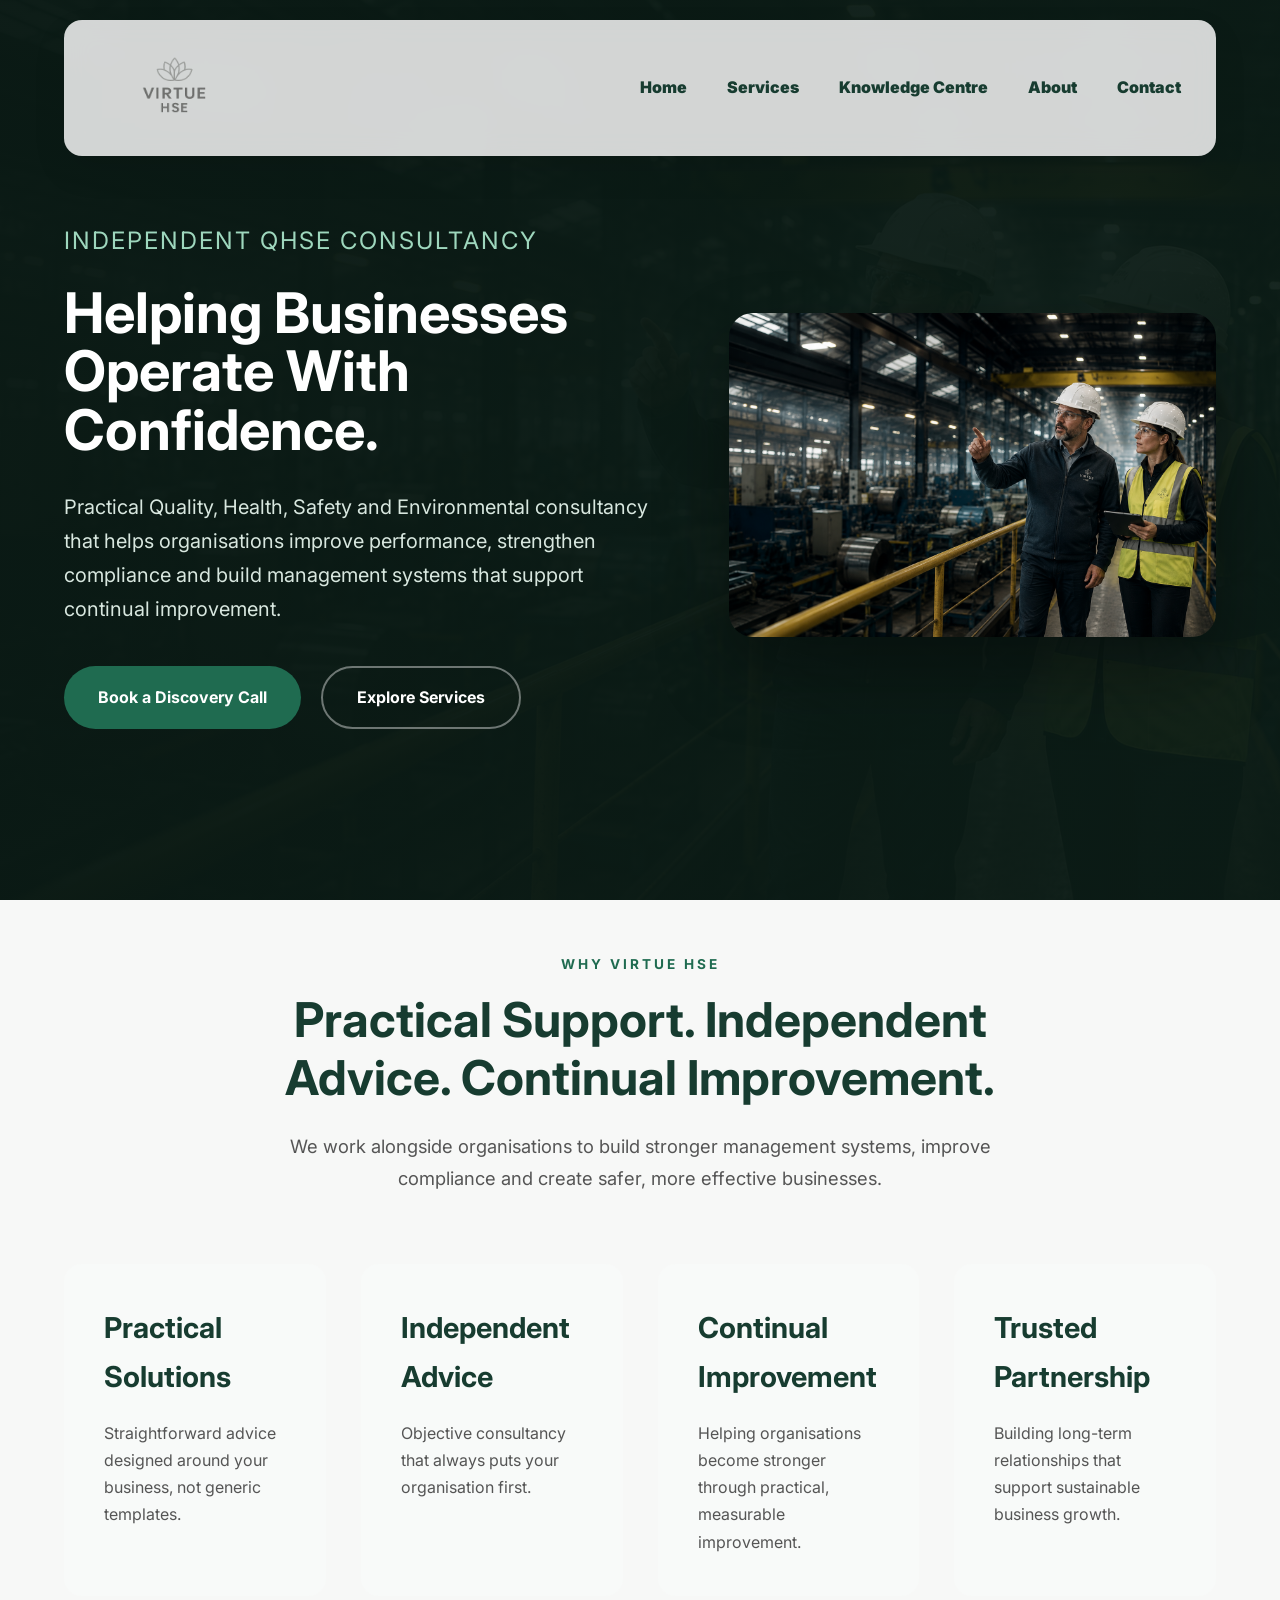
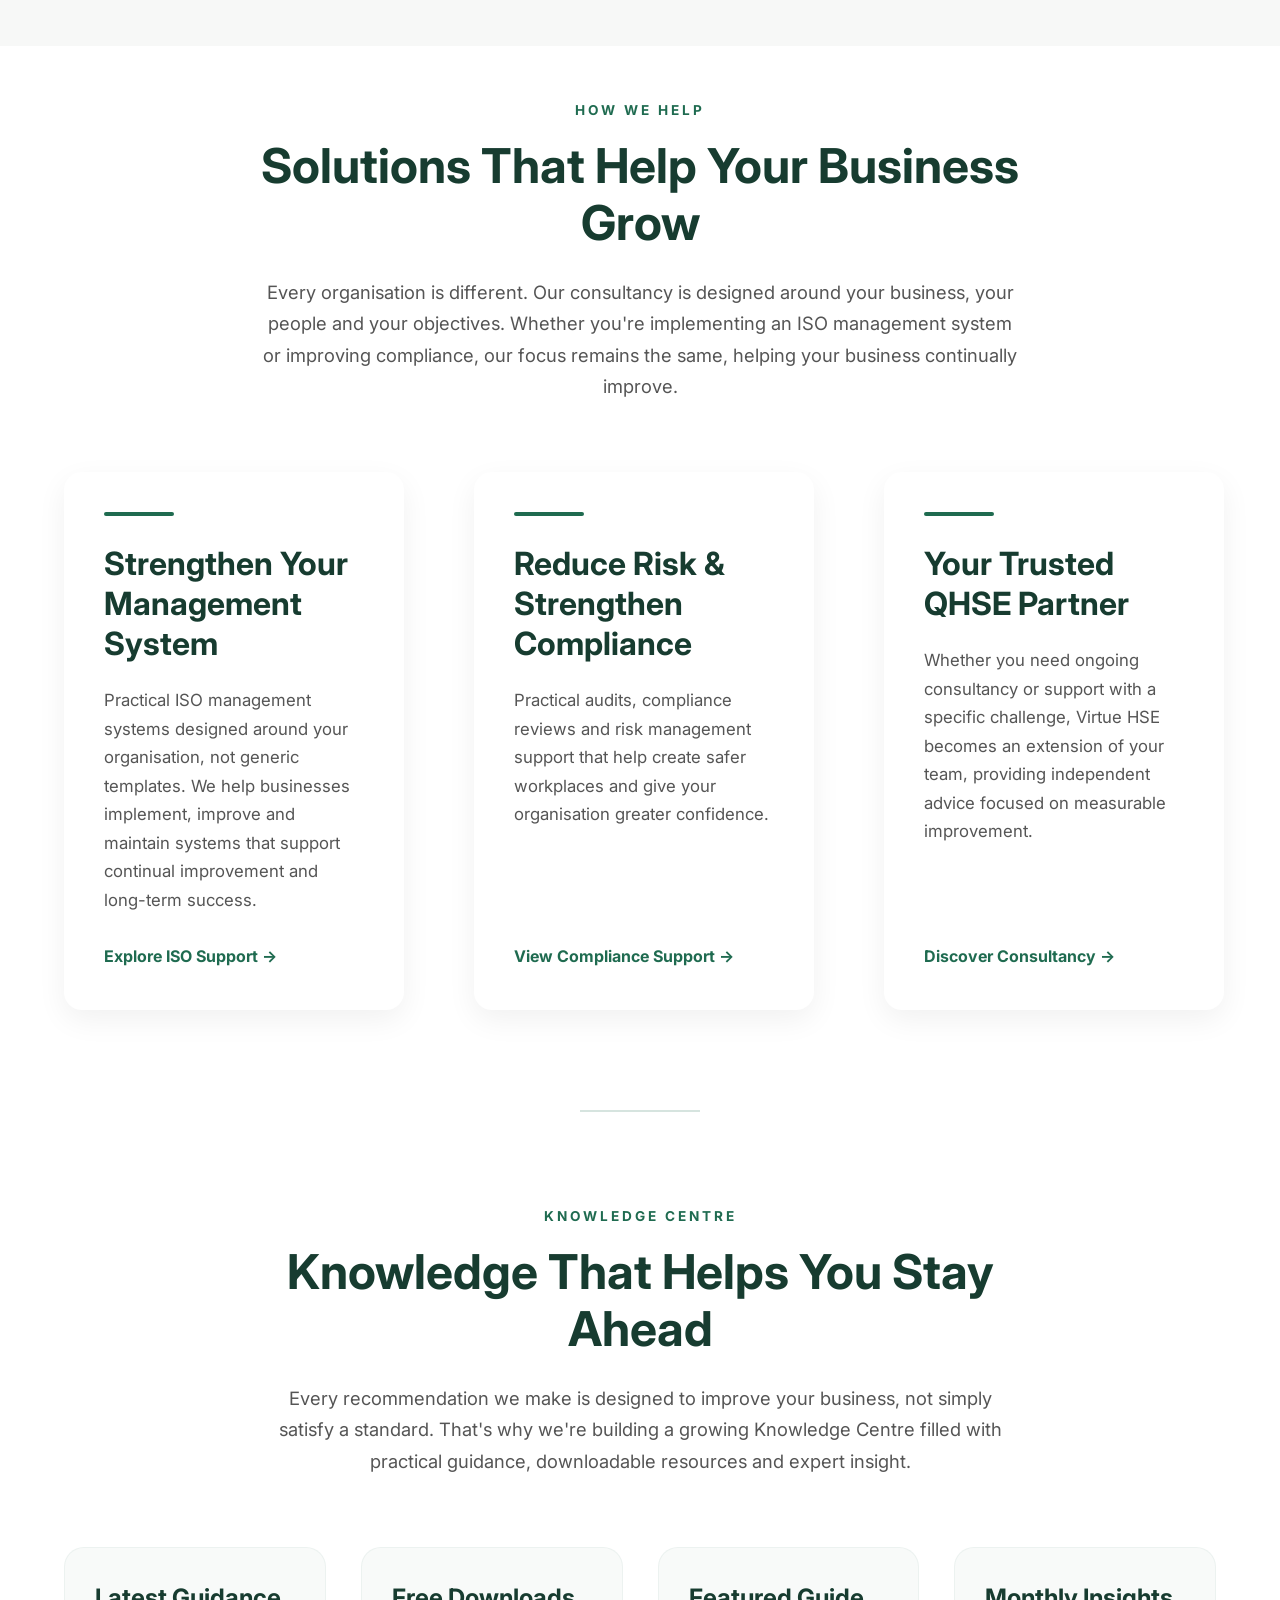
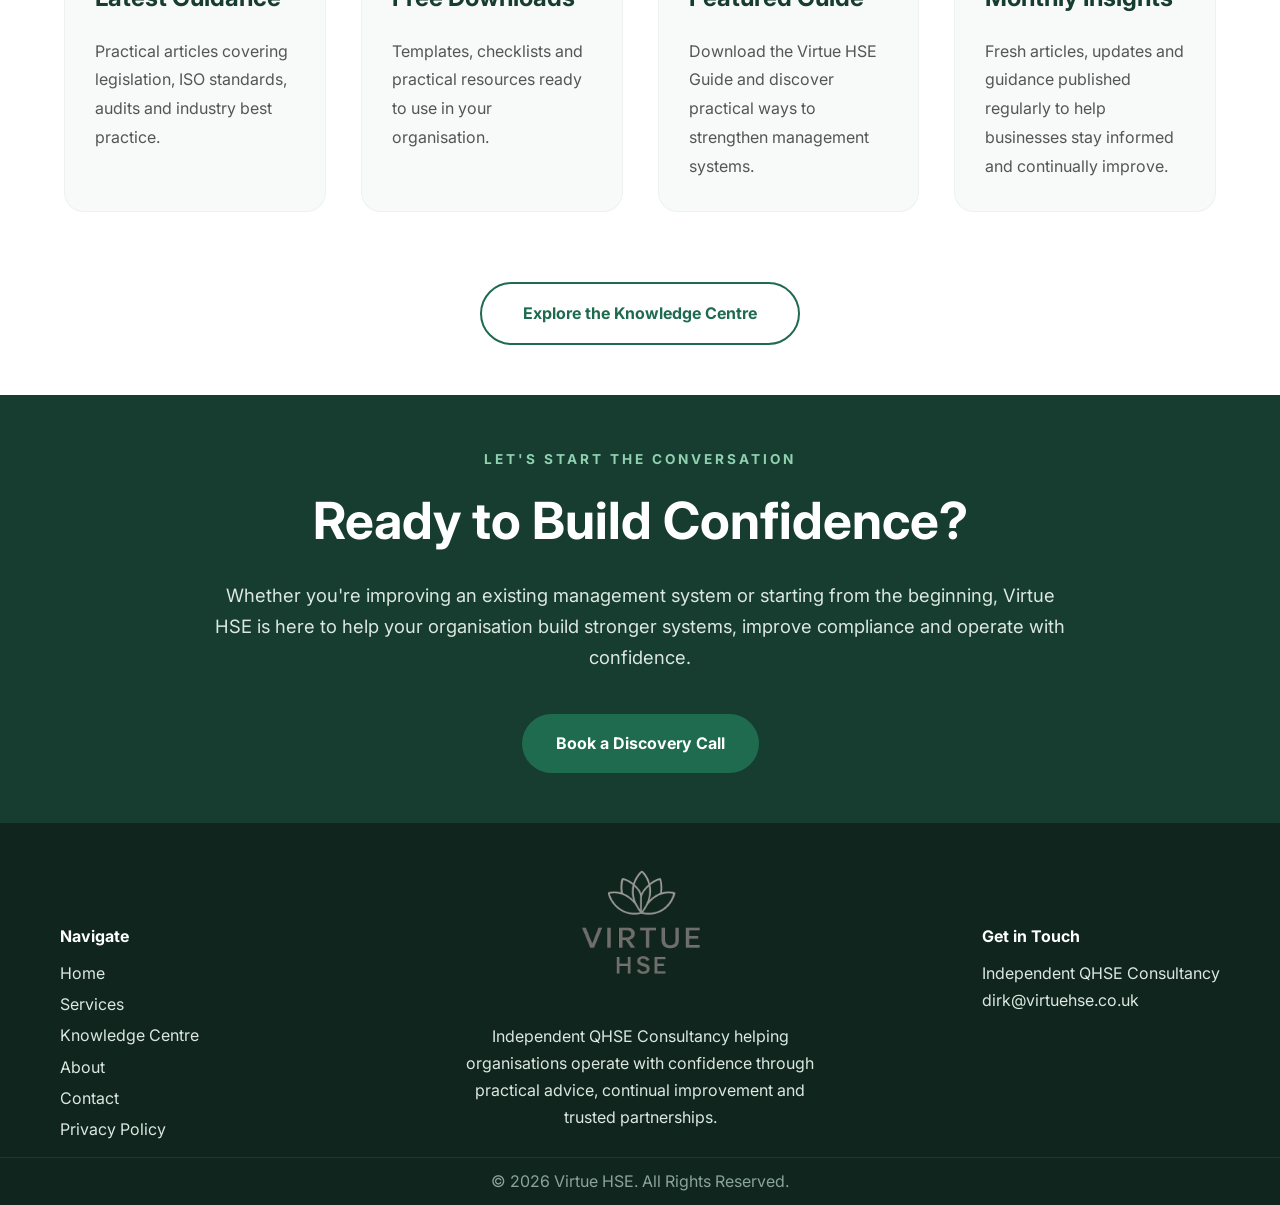
==== commit 9c7e930f: "Fix meta description and typo in index.html Updated the description meta tag for clarity and correct" ====
--- a/index.html
+++ b/index.html
@@ -5,7 +5,7 @@
     <meta name="viewport" content="width=device-width, initial-scale=1.0">
     <title>Virtue HSE | Helping Businesses Operate With Confidence</title>
     <meta name="description"
-        content="Independent QHSE consultancy helping Businesses build better management systems, improve compliance and operate with confidence.">
+        content="Independent QHSE consultancy helping Businesses Strengthen thier Management System, improve compliance and operate with confidence.">
     <link rel="preconnect" href="https://fonts.googleapis.com">
     <link rel="preconnect" href="https://fonts.gstatic.com" crossorigin>
     <link href="https://fonts.googleapis.com/css2?family=Inter:wght@300;400;500;600;700;800&display=swap"
@@ -129,7 +129,7 @@
         <div class="solutions-grid">
             <article class="solution">
                 <div class="solution-line"></div>
-                <h3>Build Better Management Systems</h3>
+                <h3>Strengthen Your Management System</h3>
                 <p>
                     Practical ISO management systems designed around your
                     organisation, not generic templates. We help businesses
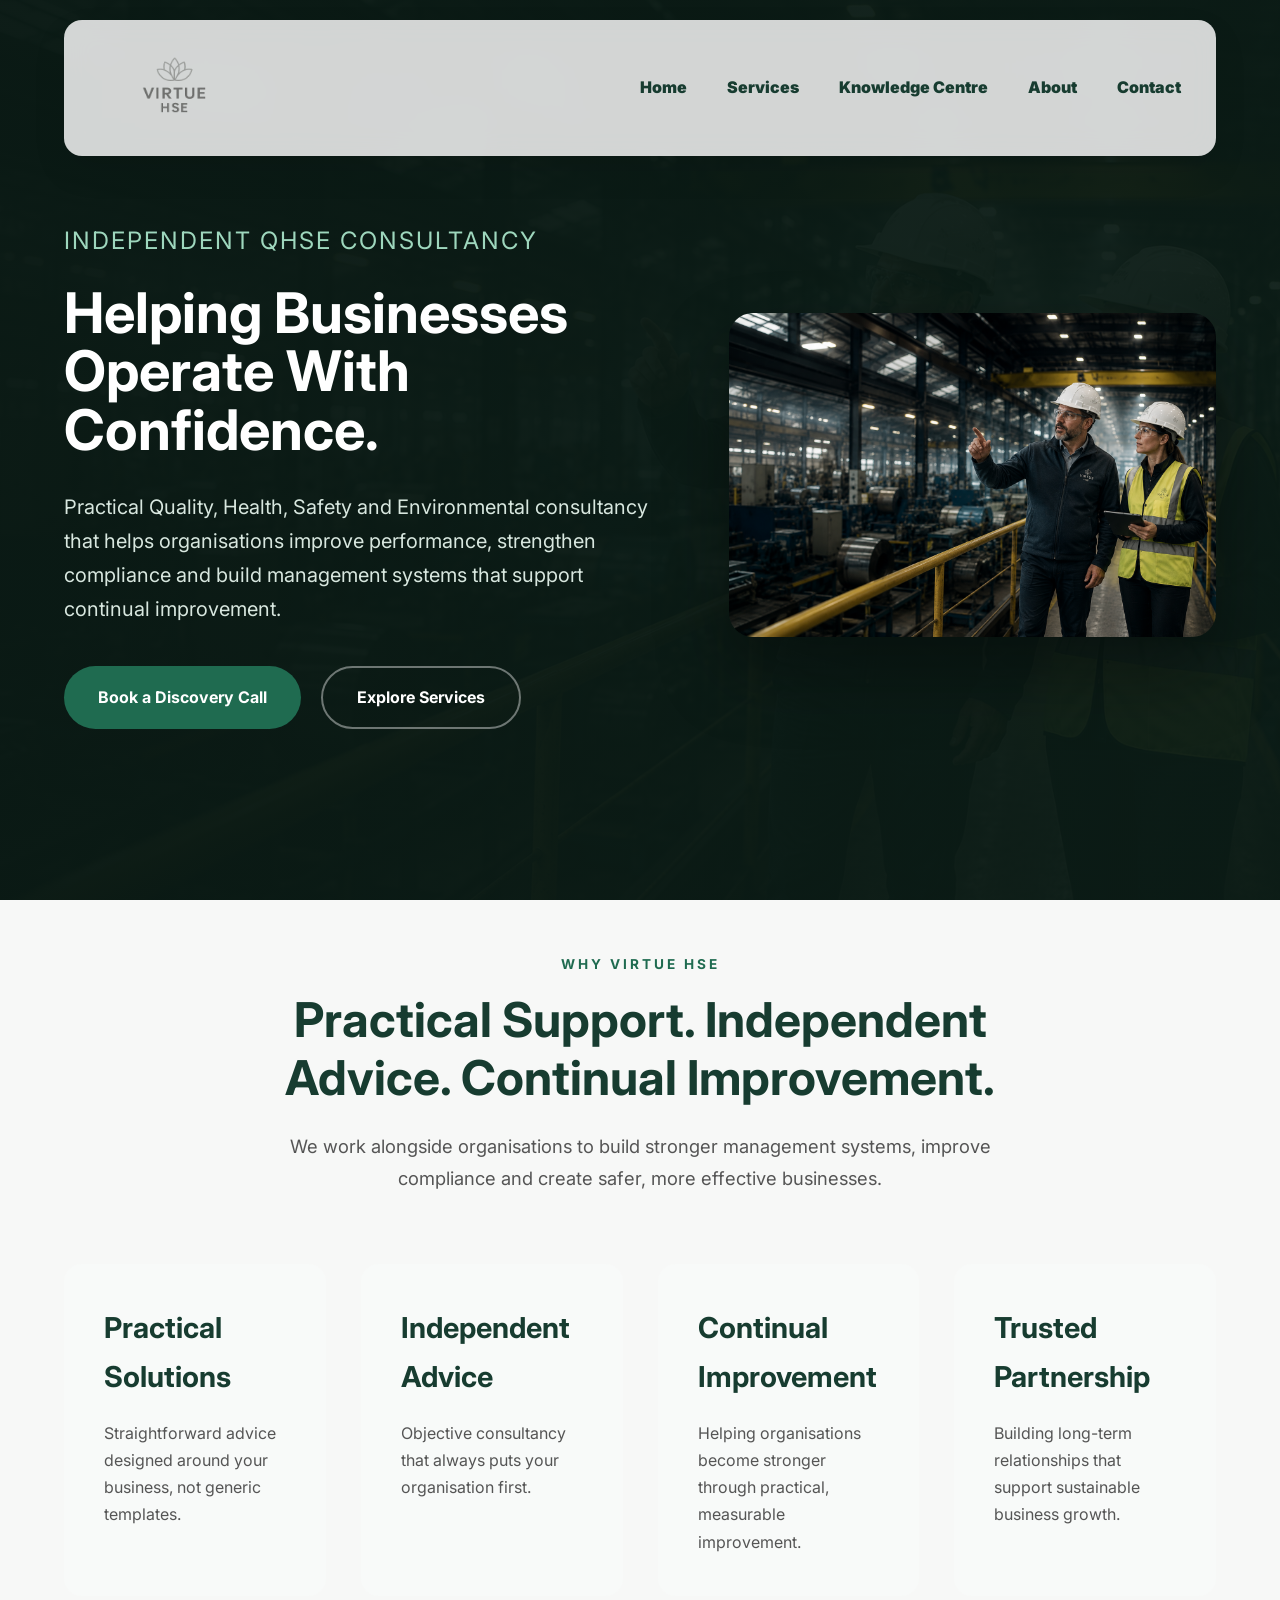
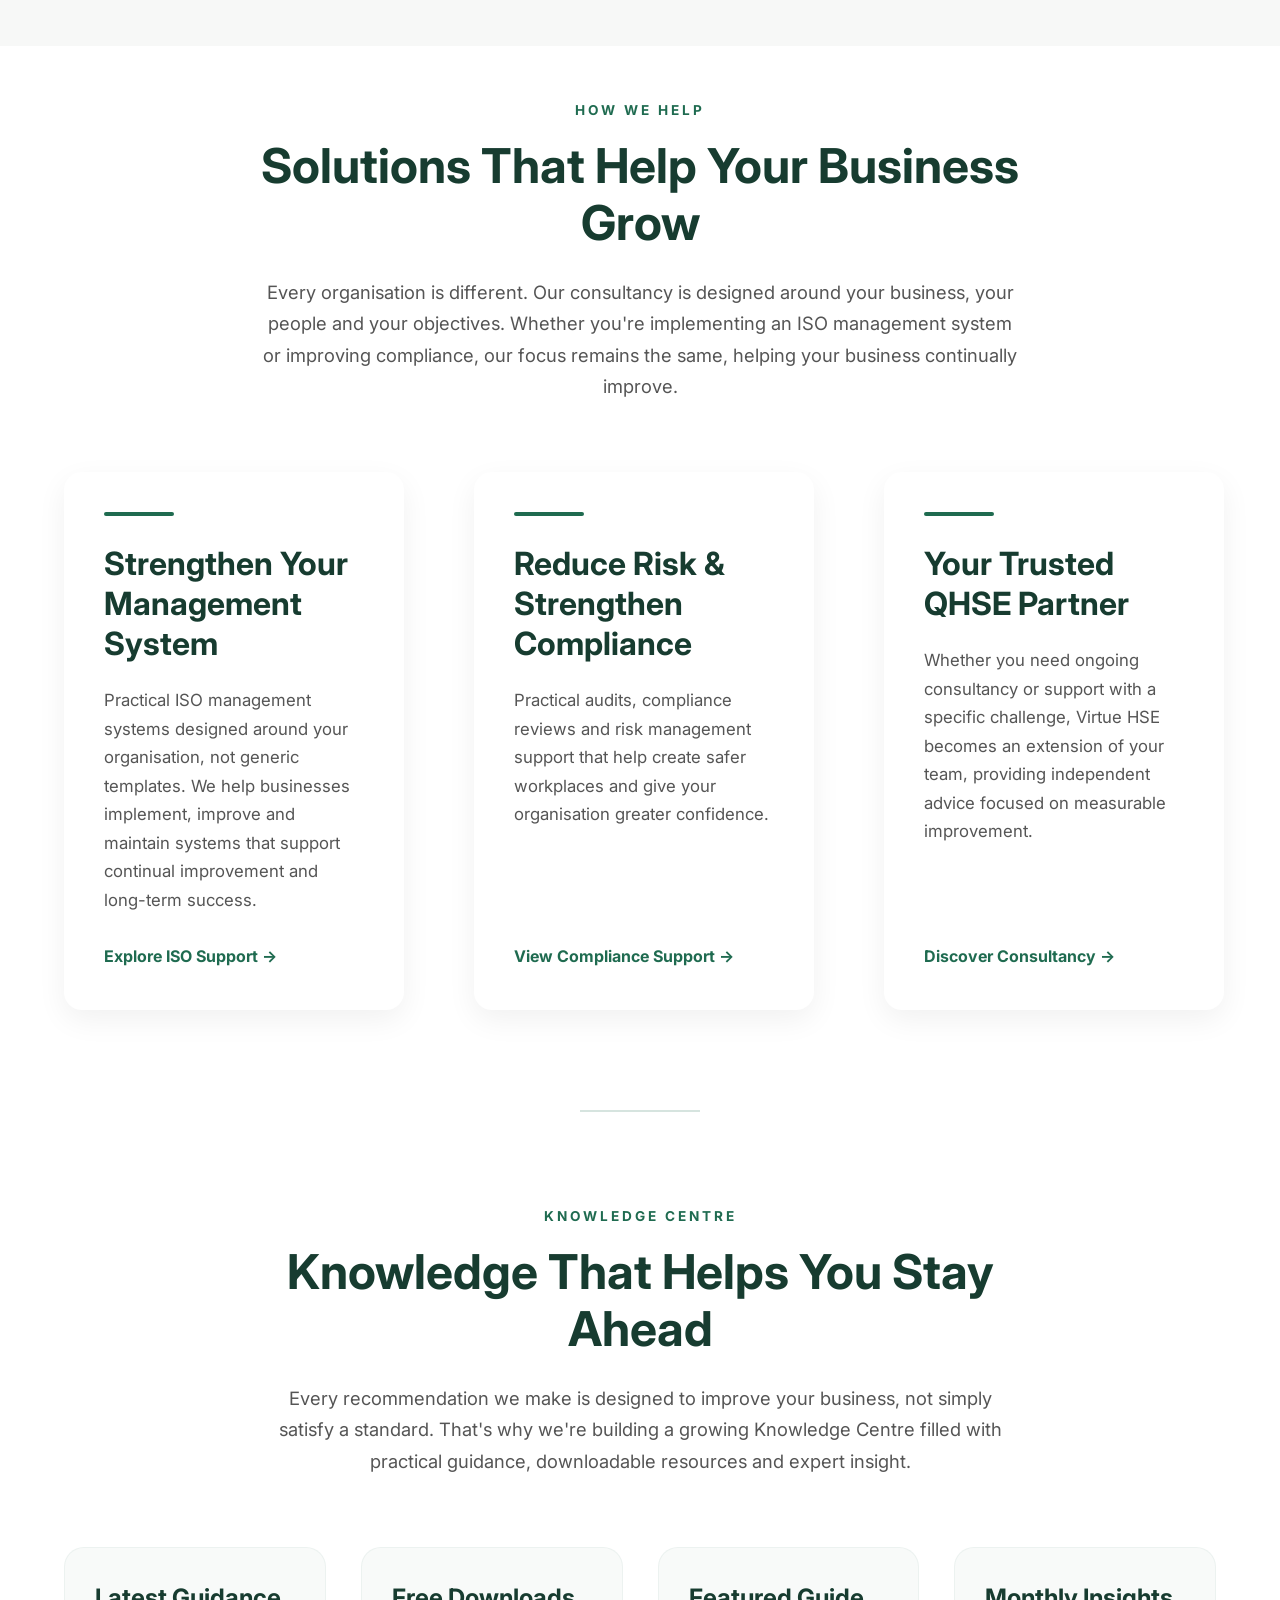
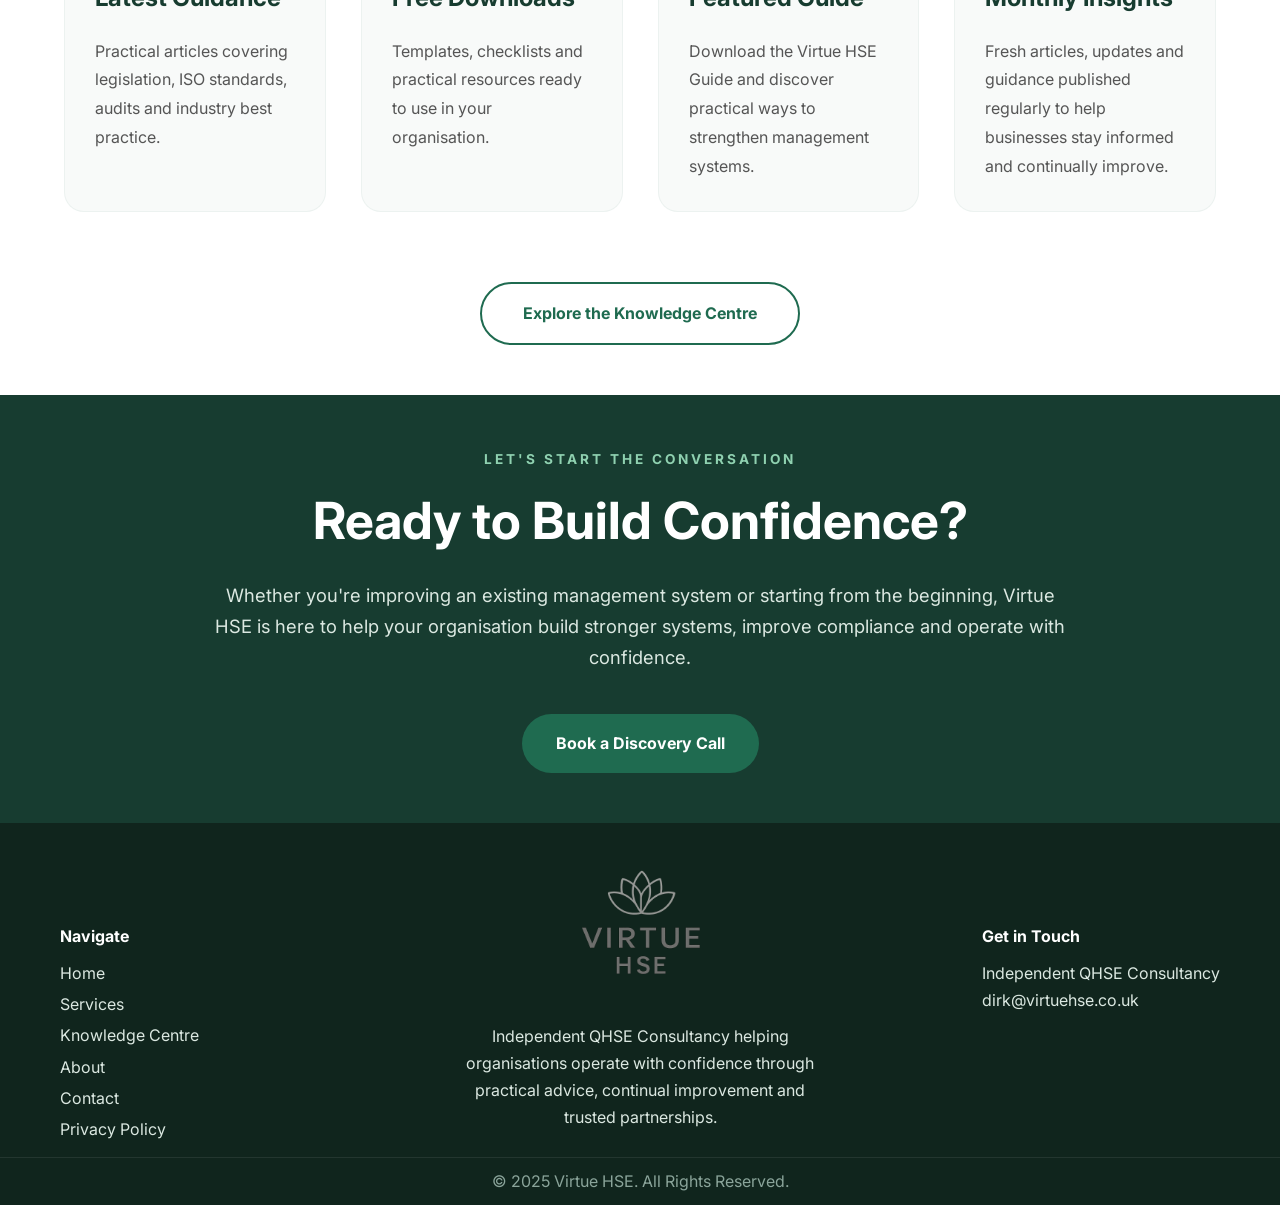
==== commit 1b74eda3: "Fix HTML formatting and structure" ====
--- a/index.html
+++ b/index.html
@@ -272,7 +272,7 @@
         </div>
     </div>
     <div class="footer-bottom">
-        <p>© 2026 Virtue HSE. All Rights Reserved.</p>
+        <p>© 2025 Virtue HSE. All Rights Reserved.</p>
     </div>
 </footer>
 </body>
--- a/style.css
+++ b/style.css
@@ -997,7 +997,7 @@
 ====================================================*/
 .knowledge-hero{
     background:#ffffff;
-    padding:180px 0 120px;
+    padding:180px 0 50px;
     text-align:center;
 }
 .knowledge-hero h1{
@@ -1018,7 +1018,7 @@
 ====================================================*/
 .knowledge-section.chapter-one{
     background:#f7f8f7;
-    padding:90px 0;
+    padding:50px 0;
 }
 .knowledge-section.chapter-three{
     background:#ffffff;
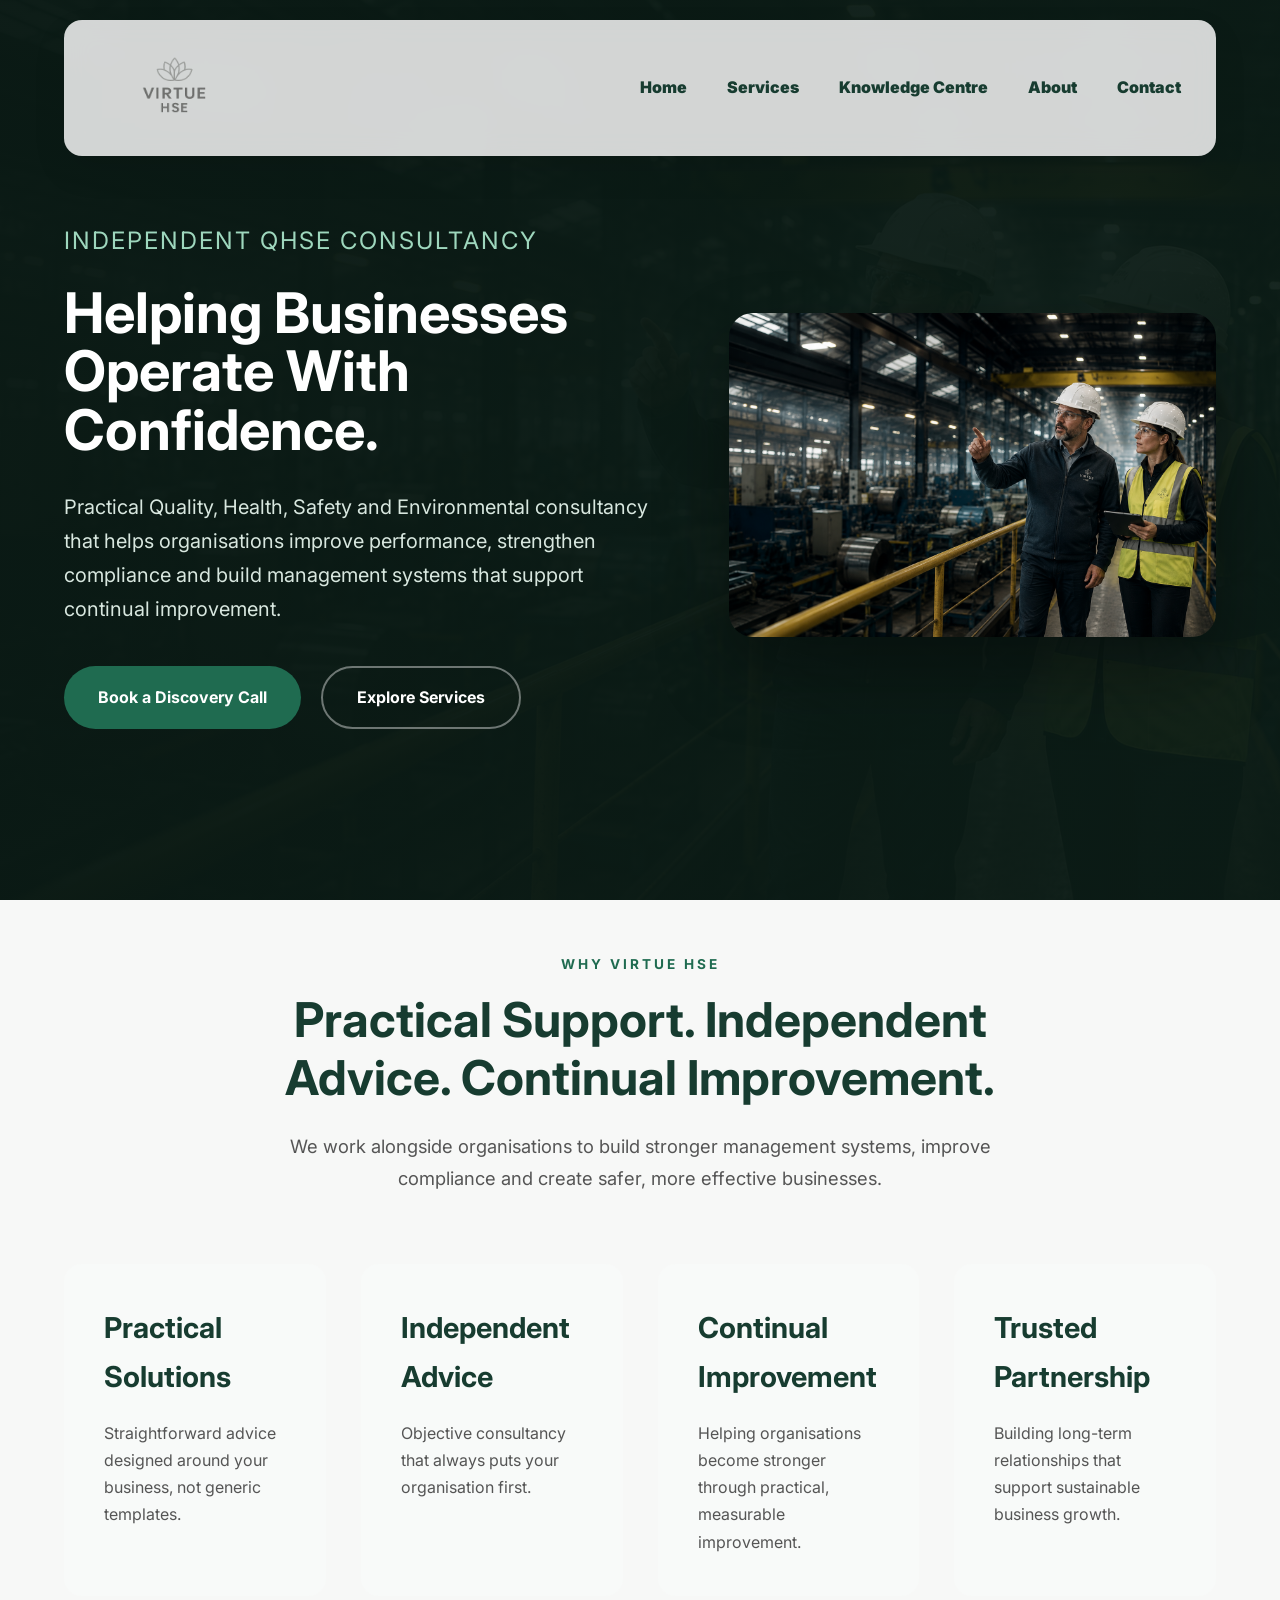
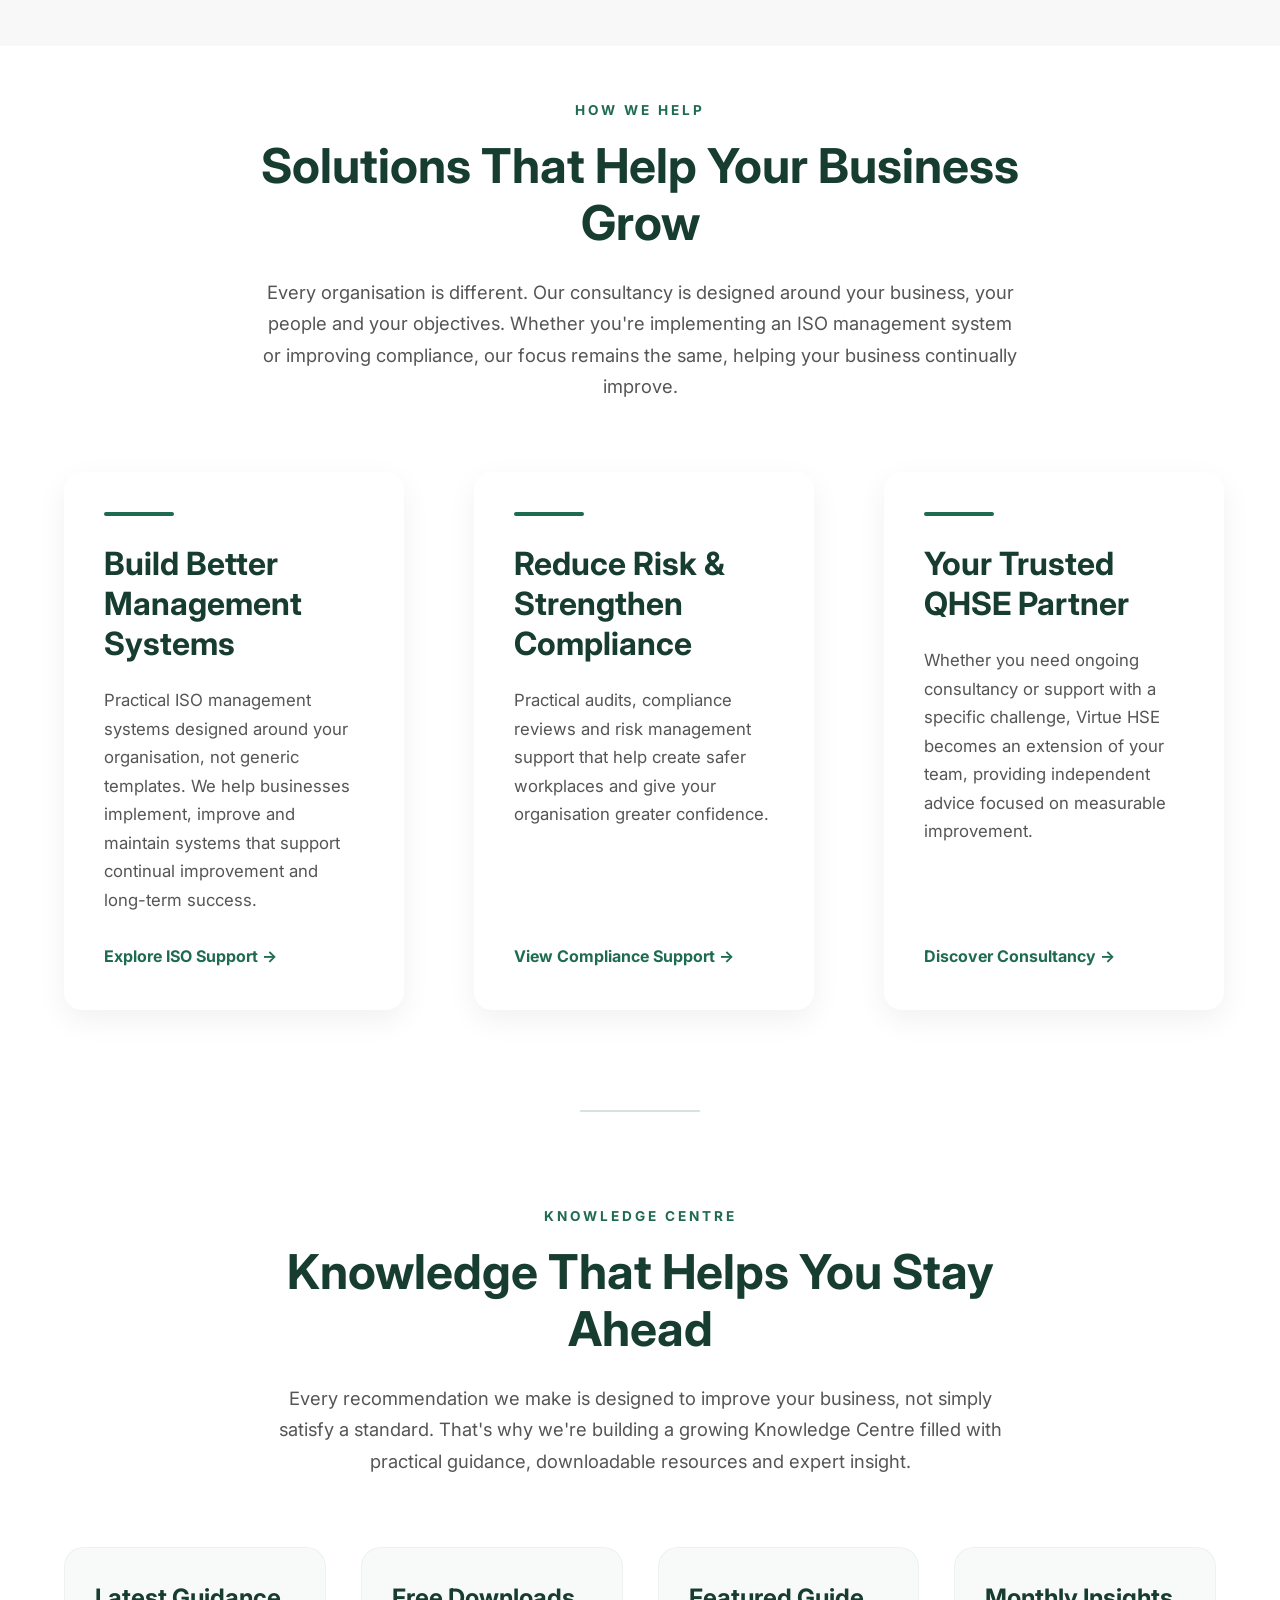
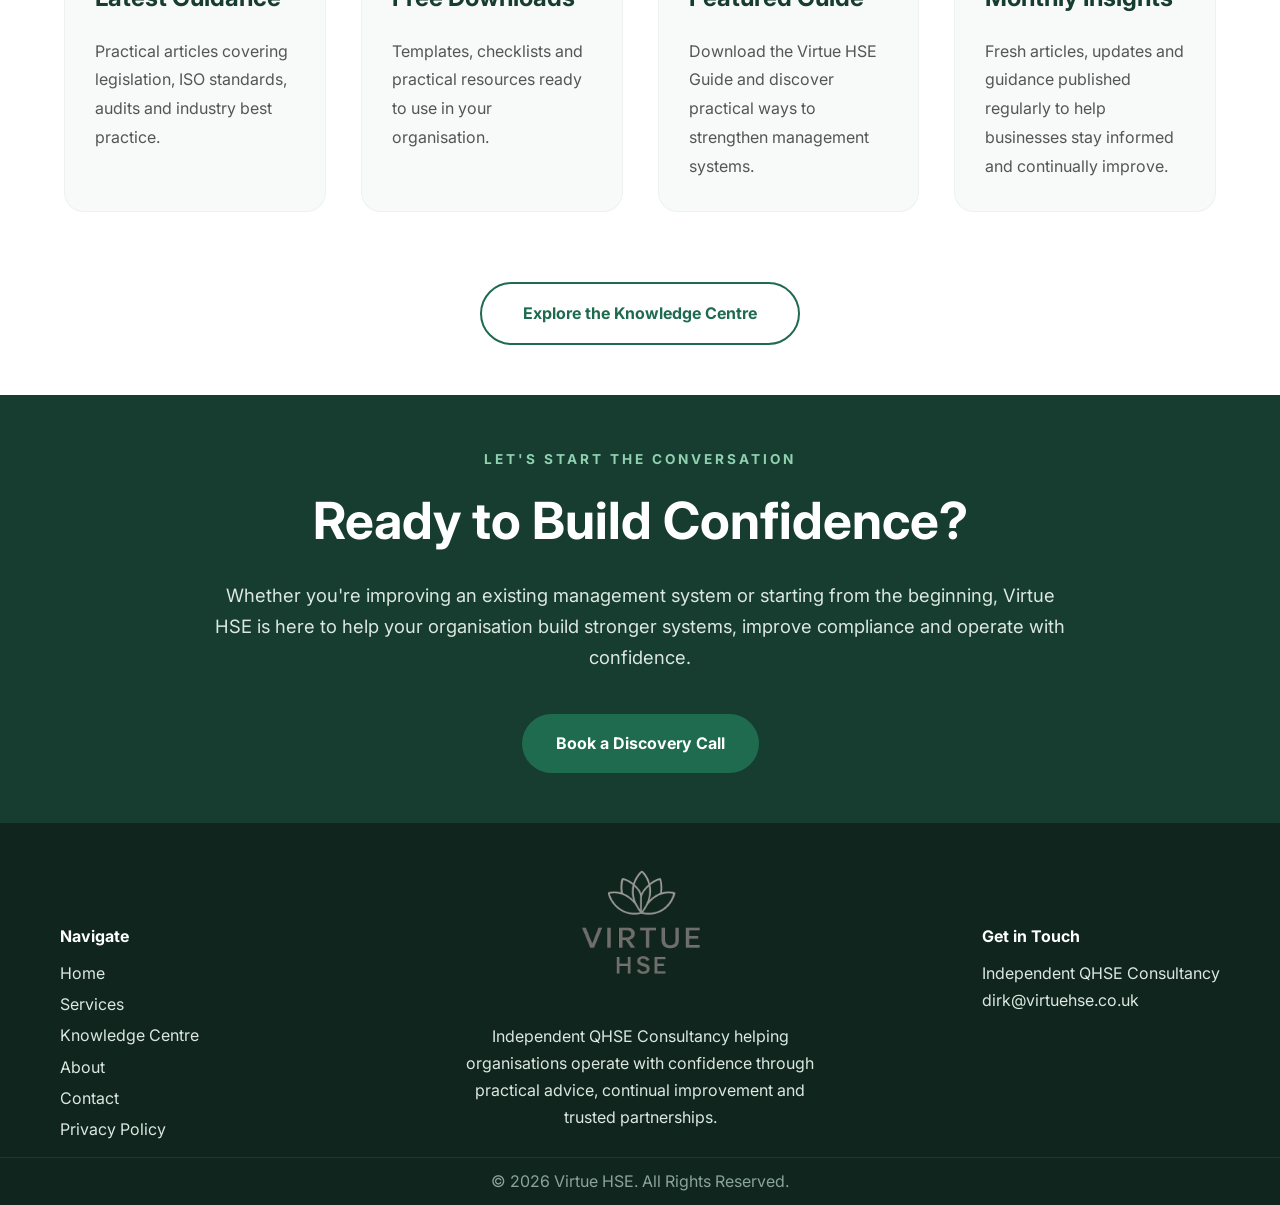
==== commit 8a7627a2: "folder change folder change" ====
--- a/index.html
+++ b/index.html
@@ -5,7 +5,7 @@
     <meta name="viewport" content="width=device-width, initial-scale=1.0">
     <title>Virtue HSE | Helping Businesses Operate With Confidence</title>
     <meta name="description"
-        content="Independent QHSE consultancy helping Businesses Strengthen thier Management System, improve compliance and operate with confidence.">
+        content="Independent QHSE consultancy helping Businesses build better management systems, improve compliance and operate with confidence.">
     <link rel="preconnect" href="https://fonts.googleapis.com">
     <link rel="preconnect" href="https://fonts.gstatic.com" crossorigin>
     <link href="https://fonts.googleapis.com/css2?family=Inter:wght@300;400;500;600;700;800&display=swap"
@@ -129,7 +129,7 @@
         <div class="solutions-grid">
             <article class="solution">
                 <div class="solution-line"></div>
-                <h3>Strengthen Your Management System</h3>
+                <h3>Build Better Management Systems</h3>
                 <p>
                     Practical ISO management systems designed around your
                     organisation, not generic templates. We help businesses
@@ -272,7 +272,7 @@
         </div>
     </div>
     <div class="footer-bottom">
-        <p>© 2025 Virtue HSE. All Rights Reserved.</p>
+        <p>© 2026 Virtue HSE. All Rights Reserved.</p>
     </div>
 </footer>
 </body>
--- a/style.css
+++ b/style.css
@@ -1026,7 +1026,7 @@
 }
 .knowledge-section.chapter-two{
     background:#f4f8f6;
-    padding:120px 0;
+    padding:90px 0;
 }
 .chapter-header{
     text-align:center;
@@ -1324,4 +1324,329 @@
     white-space:nowrap;
 }
 
-
+/*====================================================
+VIRTUE HSE | SOP & DOCUMENT SUITES
+Add this section to the bottom of style.css
+====================================================*/
+
+.sop-hero{
+    background:#ffffff;
+    padding:180px 0 70px;
+    text-align:center;
+}
+
+.sop-hero h1{
+    max-width:1100px;
+    margin:20px auto 30px;
+    font-size:4.2rem;
+    line-height:1.08;
+    color:var(--green-dark);
+}
+
+.sop-hero .hero-lead{
+    max-width:800px;
+    margin:0 auto;
+    font-size:1.15rem;
+    line-height:1.9;
+    color:var(--text);
+}
+
+.sop-intro{
+    background:#f7f8f7;
+    padding:100px 0;
+}
+
+.sop-intro-grid{
+    display:grid;
+    grid-template-columns:42% 58%;
+    gap:90px;
+    align-items:start;
+}
+
+.sop-intro-heading h2{
+    font-size:3rem;
+    line-height:1.15;
+    color:var(--green-dark);
+    margin-top:18px;
+}
+
+.sop-intro-content p{
+    font-size:1.08rem;
+    line-height:1.9;
+    color:var(--text);
+    margin-bottom:25px;
+}
+
+.sop-intro-content p:last-child{
+    margin-bottom:0;
+}
+
+.sop-catalogue{
+    background:#ffffff;
+    padding:100px 0;
+}
+
+.sop-grid{
+    display:grid;
+    grid-template-columns:repeat(3,1fr);
+    gap:30px;
+}
+
+.sop-card{
+    background:#f7f8f7;
+    border:1px solid #e6e9e8;
+    border-radius:20px;
+    padding:32px;
+    min-height:370px;
+    display:flex;
+    flex-direction:column;
+    transition:.35s;
+}
+
+.sop-card:hover{
+    transform:translateY(-7px);
+    box-shadow:0 20px 45px rgba(0,0,0,.08);
+}
+
+.sop-card.sop-available{
+    background:#ffffff;
+    box-shadow:0 10px 35px rgba(0,0,0,.07);
+    border-color:rgba(31,107,80,.14);
+}
+
+.sop-card-top{
+    display:flex;
+    align-items:center;
+    justify-content:space-between;
+    gap:15px;
+    margin-bottom:28px;
+}
+
+.sop-number{
+    font-size:1.5rem;
+    font-weight:800;
+    color:var(--green);
+    letter-spacing:.04em;
+}
+
+.sop-status{
+    display:inline-flex;
+    align-items:center;
+    padding:7px 13px;
+    border-radius:999px;
+    background:#edf6f2;
+    color:var(--green-dark);
+    font-size:.72rem;
+    font-weight:800;
+    letter-spacing:1px;
+}
+
+.sop-card:not(.sop-available) .sop-status{
+    background:#eef0ef;
+    color:#6c7772;
+}
+
+.sop-card h3{
+    color:var(--green-dark);
+    font-size:1.7rem;
+    line-height:1.25;
+    margin-bottom:18px;
+}
+
+.sop-card p{
+    color:var(--text);
+    line-height:1.8;
+    margin-bottom:30px;
+}
+
+.sop-card-footer{
+    margin-top:auto;
+    padding-top:22px;
+    border-top:1px solid rgba(0,0,0,.08);
+    display:flex;
+    align-items:center;
+    justify-content:space-between;
+    gap:15px;
+}
+
+.sop-card-footer > span:first-child{
+    color:var(--green-dark);
+    font-size:.82rem;
+    font-weight:700;
+    text-transform:uppercase;
+    letter-spacing:1px;
+}
+
+.sop-card-footer .btn{
+    padding:12px 20px;
+    font-size:.9rem;
+}
+
+.sop-coming{
+    color:#7a8580;
+    font-size:.85rem;
+    font-weight:600;
+    text-align:right;
+}
+
+.sop-principles{
+    background:#f4f8f6;
+    padding:100px 0;
+}
+
+.sop-principles-panel{
+    display:grid;
+    grid-template-columns:minmax(0, 0.9fr) minmax(0, 1.1fr);
+    gap:60px;
+    background:#ffffff;
+    border-radius:24px;
+    padding:55px;
+    box-shadow:0 15px 45px rgba(0,0,0,.06);
+}
+
+.sop-principles-panel h2{
+    color:var(--green-dark);
+    font-size:2.7rem;
+    line-height:1.2;
+    margin-top:18px;
+}
+
+.sop-principles-content{
+    min-width:0;
+}
+
+.sop-principles-content p{
+    color:var(--text);
+    font-size:1.05rem;
+    line-height:1.9;
+    margin-bottom:25px;
+}
+
+.sop-principles-content p:last-child{
+    margin-bottom:0;
+}
+
+.sop-etsy{
+    background:#ffffff;
+    padding:100px 0;
+}
+
+.sop-etsy-card{
+    max-width:900px;
+    margin:auto;
+    padding:60px;
+    text-align:center;
+    background:#173c30;
+    border-radius:24px;
+    box-shadow:0 20px 50px rgba(0,0,0,.12);
+}
+
+.sop-etsy-card .page-tag{
+    color:#9ed7bd;
+}
+
+.sop-etsy-card h2{
+    color:#ffffff;
+    font-size:3rem;
+    line-height:1.2;
+    margin:20px 0 25px;
+}
+
+.sop-etsy-card > p:not(.page-tag):not(.sop-note){
+    max-width:720px;
+    margin:0 auto 35px;
+    color:#dbe8e1;
+    font-size:1.1rem;
+    line-height:1.9;
+}
+
+.sop-etsy-card .btn-primary{
+    background:#ffffff;
+    color:var(--green-dark);
+}
+
+.sop-etsy-card .btn-primary:hover{
+    background:#edf6f2;
+    color:var(--green-dark);
+}
+
+.sop-note{
+    margin:30px 0 0;
+    color:#9fb6ac;
+    font-size:.9rem;
+}
+
+@media(max-width:1000px){
+    .sop-grid{
+        grid-template-columns:repeat(2,1fr);
+    }
+
+    .sop-intro-grid,
+    .sop-principles-panel{
+        grid-template-columns:1fr;
+        gap:45px;
+    }
+}
+
+@media(max-width:900px){
+    .sop-hero h1{
+        font-size:3rem;
+    }
+
+    .sop-intro,
+    .sop-catalogue,
+    .sop-principles,
+    .sop-etsy{
+        padding:80px 0;
+    }
+
+    .sop-principles-panel{
+        padding:40px 30px;
+    }
+
+    .sop-etsy-card{
+        padding:50px 30px;
+    }
+
+    .sop-etsy-card h2{
+        font-size:2.4rem;
+    }
+}
+
+@media(max-width:650px){
+    .sop-grid{
+        grid-template-columns:1fr;
+    }
+
+    .sop-hero{
+        padding:160px 0 60px;
+    }
+
+    .sop-hero h1{
+        font-size:2.5rem;
+    }
+
+    .sop-intro-heading h2{
+        font-size:2.4rem;
+    }
+
+    .sop-card{
+        min-height:0;
+    }
+
+    .sop-card-footer{
+        align-items:flex-start;
+        flex-direction:column;
+    }
+
+    .sop-card-footer .btn{
+        width:100%;
+    }
+
+    .sop-coming{
+        text-align:left;
+    }
+}
+
+
+
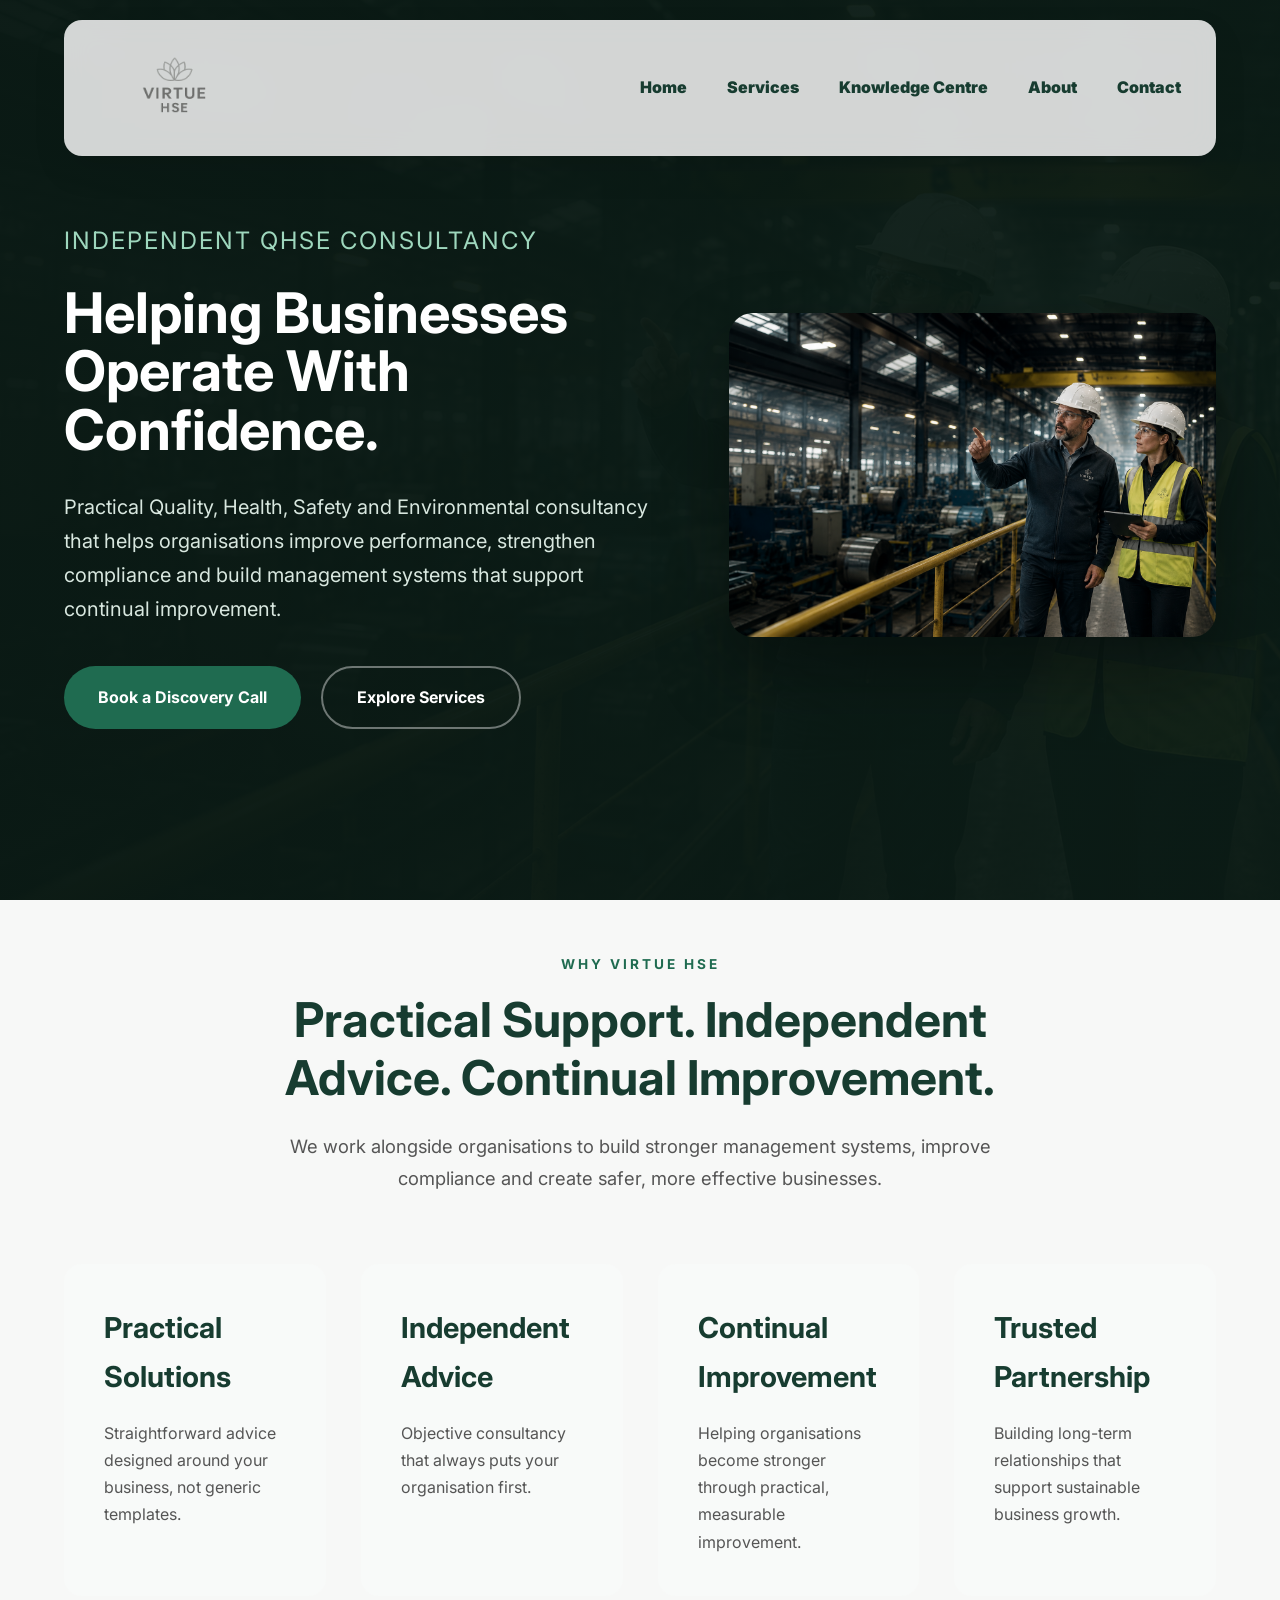
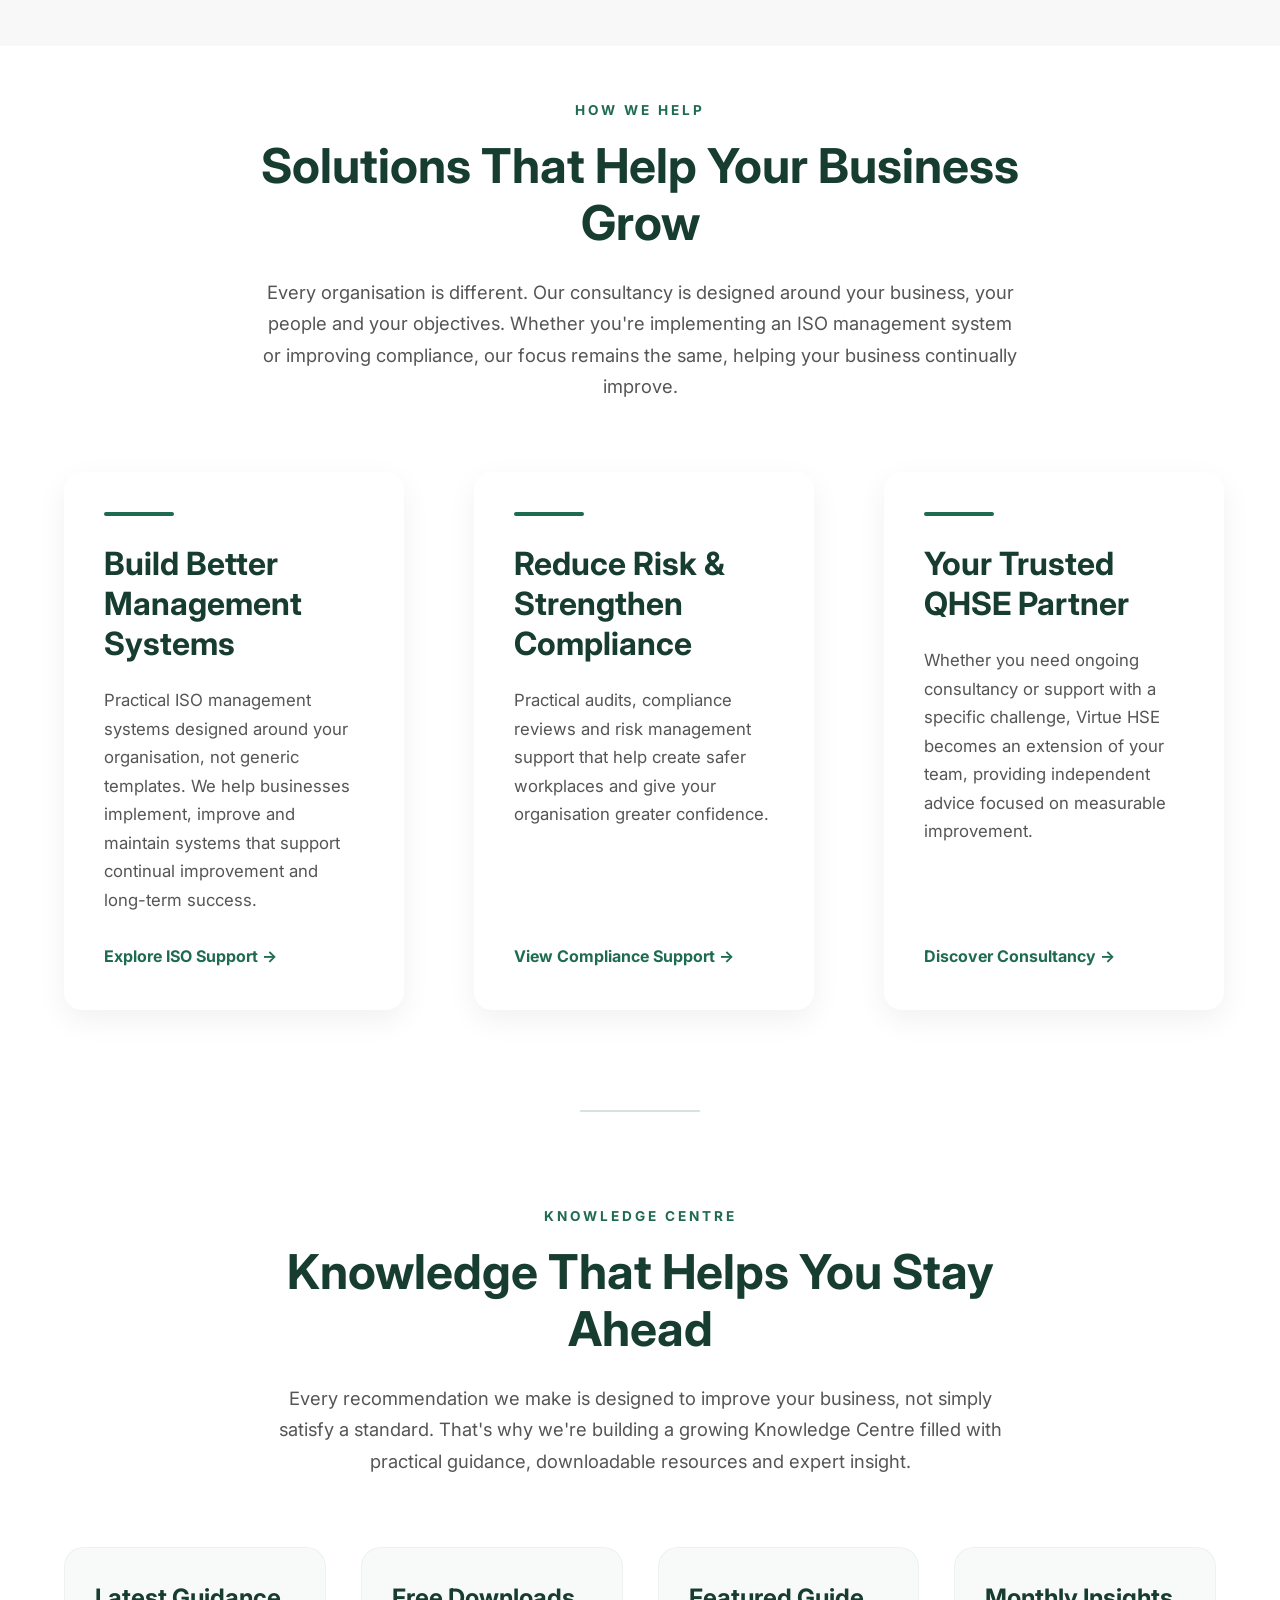
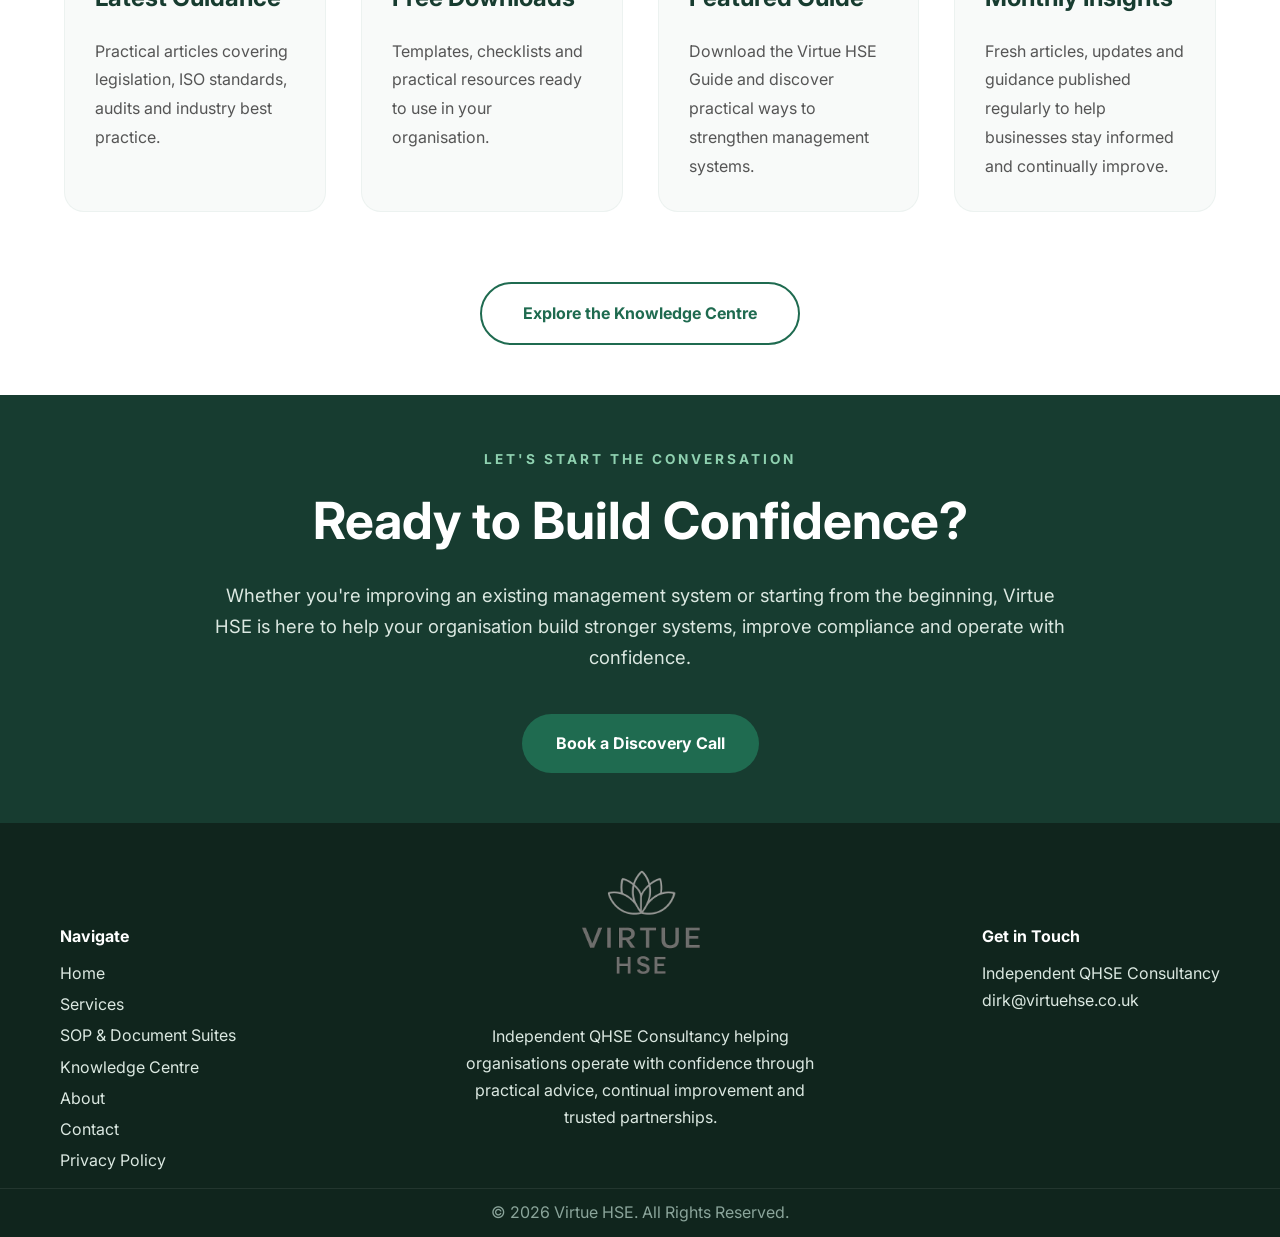
==== commit f651a082: "Add link to SOP & Document Suites in navigation menu" ====
--- a/index.html
+++ b/index.html
@@ -247,6 +247,7 @@
             <ul>
                 <li><a href="index.html">Home</a></li>
                 <li><a href="services.html">Services</a></li>
+                <li><a href="sop.html">SOP &amp; Document Suites</a></li>
                 <li><a href="knowledge.html">Knowledge Centre</a></li>
                 <li><a href="about.html">About</a></li>
                 <li><a href="contact.html">Contact</a></li>
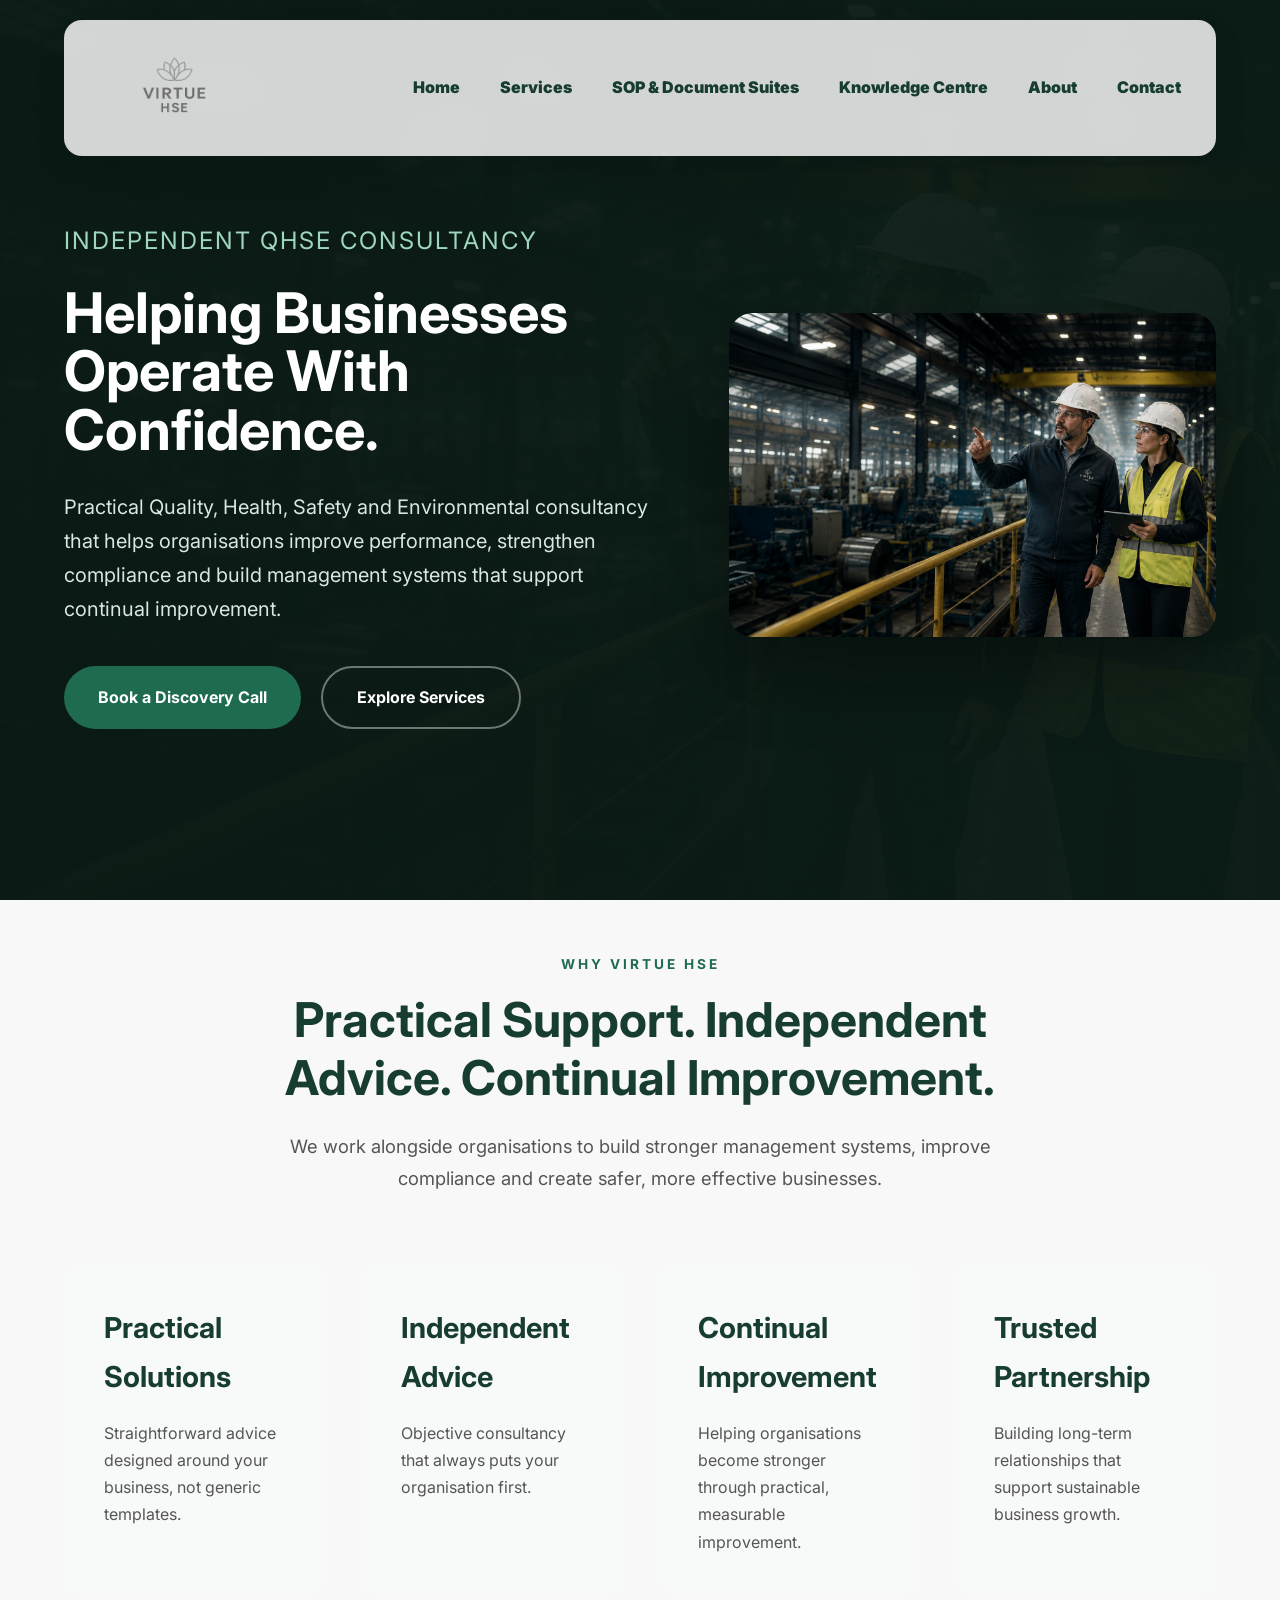
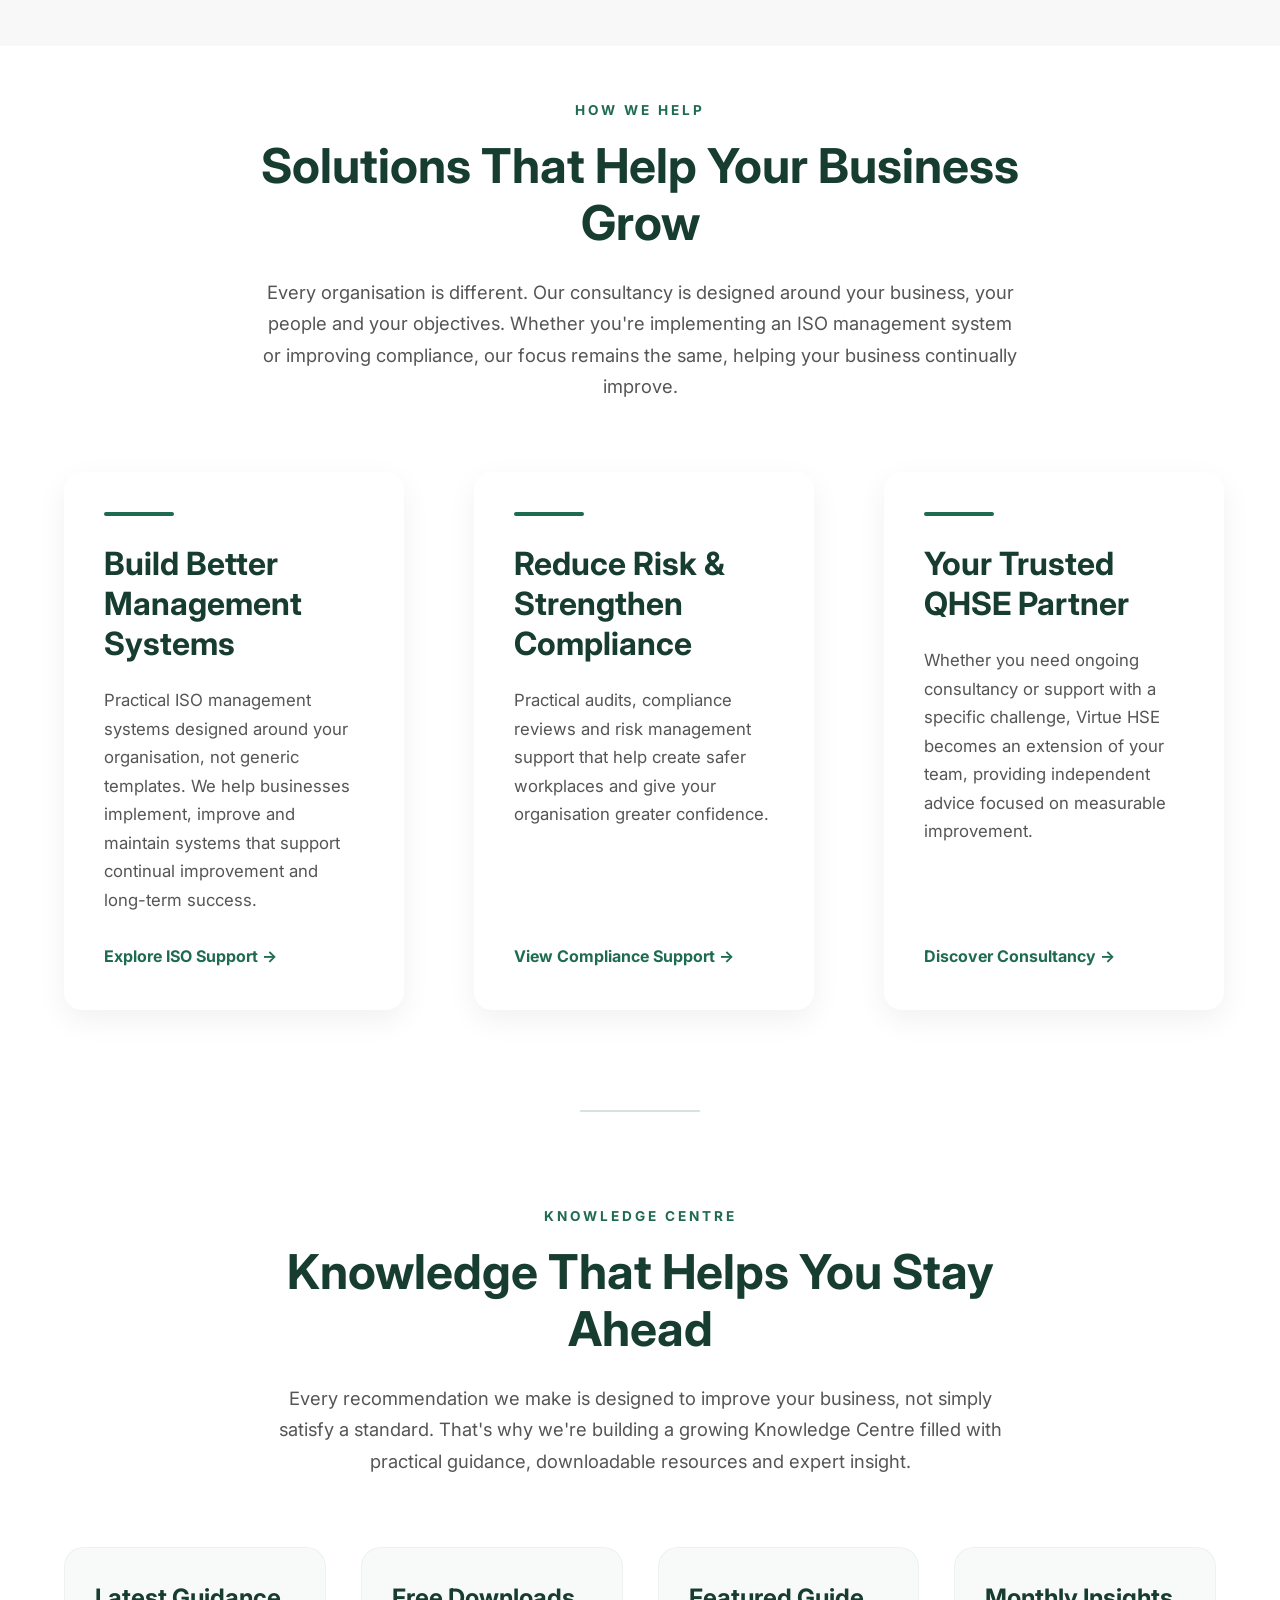
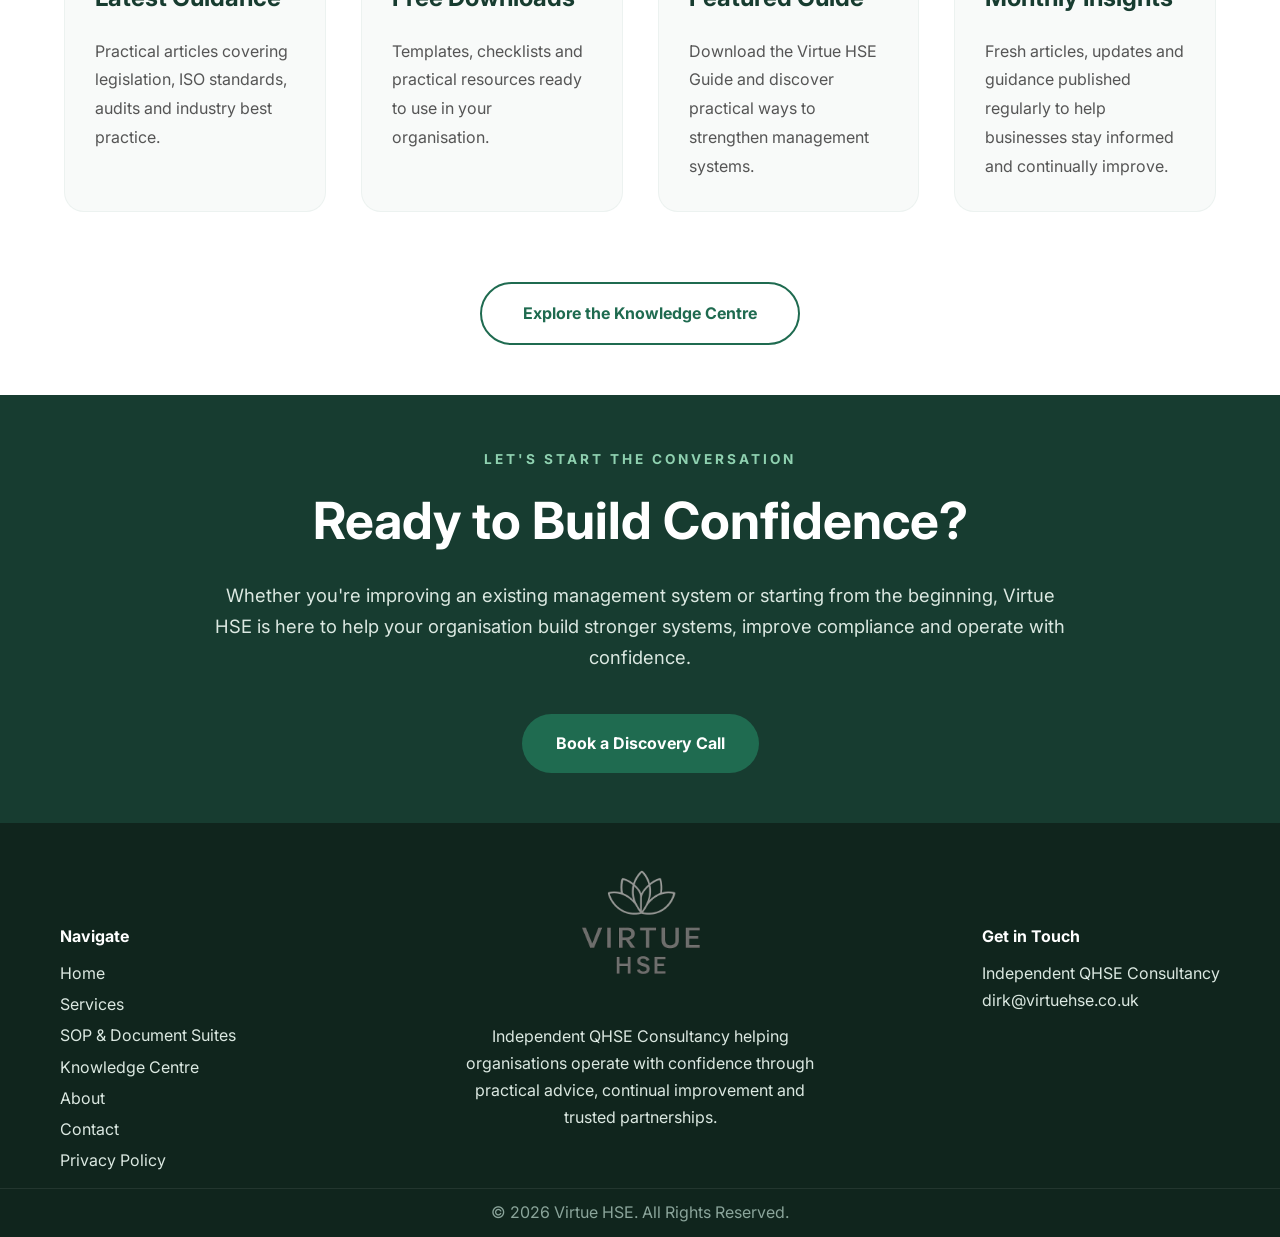
==== commit 00efe7ae: "Update navigation menu to include SOP & Document Suites link and adjust indentation" ====
--- a/index.html
+++ b/index.html
@@ -20,11 +20,12 @@
 </a>
         <nav>
     <ul>
-        <li><a href="index.html">Home</a></li>
-        <li><a href="services.html">Services</a></li>
-        <li><a href="knowledge.html">Knowledge Centre</a></li>
-        <li><a href="about.html">About</a></li>
-        <li><a href="contact.html">Contact</a></li>
+                <li><a href="index.html">Home</a></li>
+                <li><a href="services.html">Services</a></li>
+                <li><a href="sop.html">SOP &amp; Document Suites</a></li>
+                <li><a href="knowledge.html">Knowledge Centre</a></li>
+                <li><a href="about.html">About</a></li>
+                <li><a href="contact.html">Contact</a></li>
     </ul>
 </nav>
     </div>
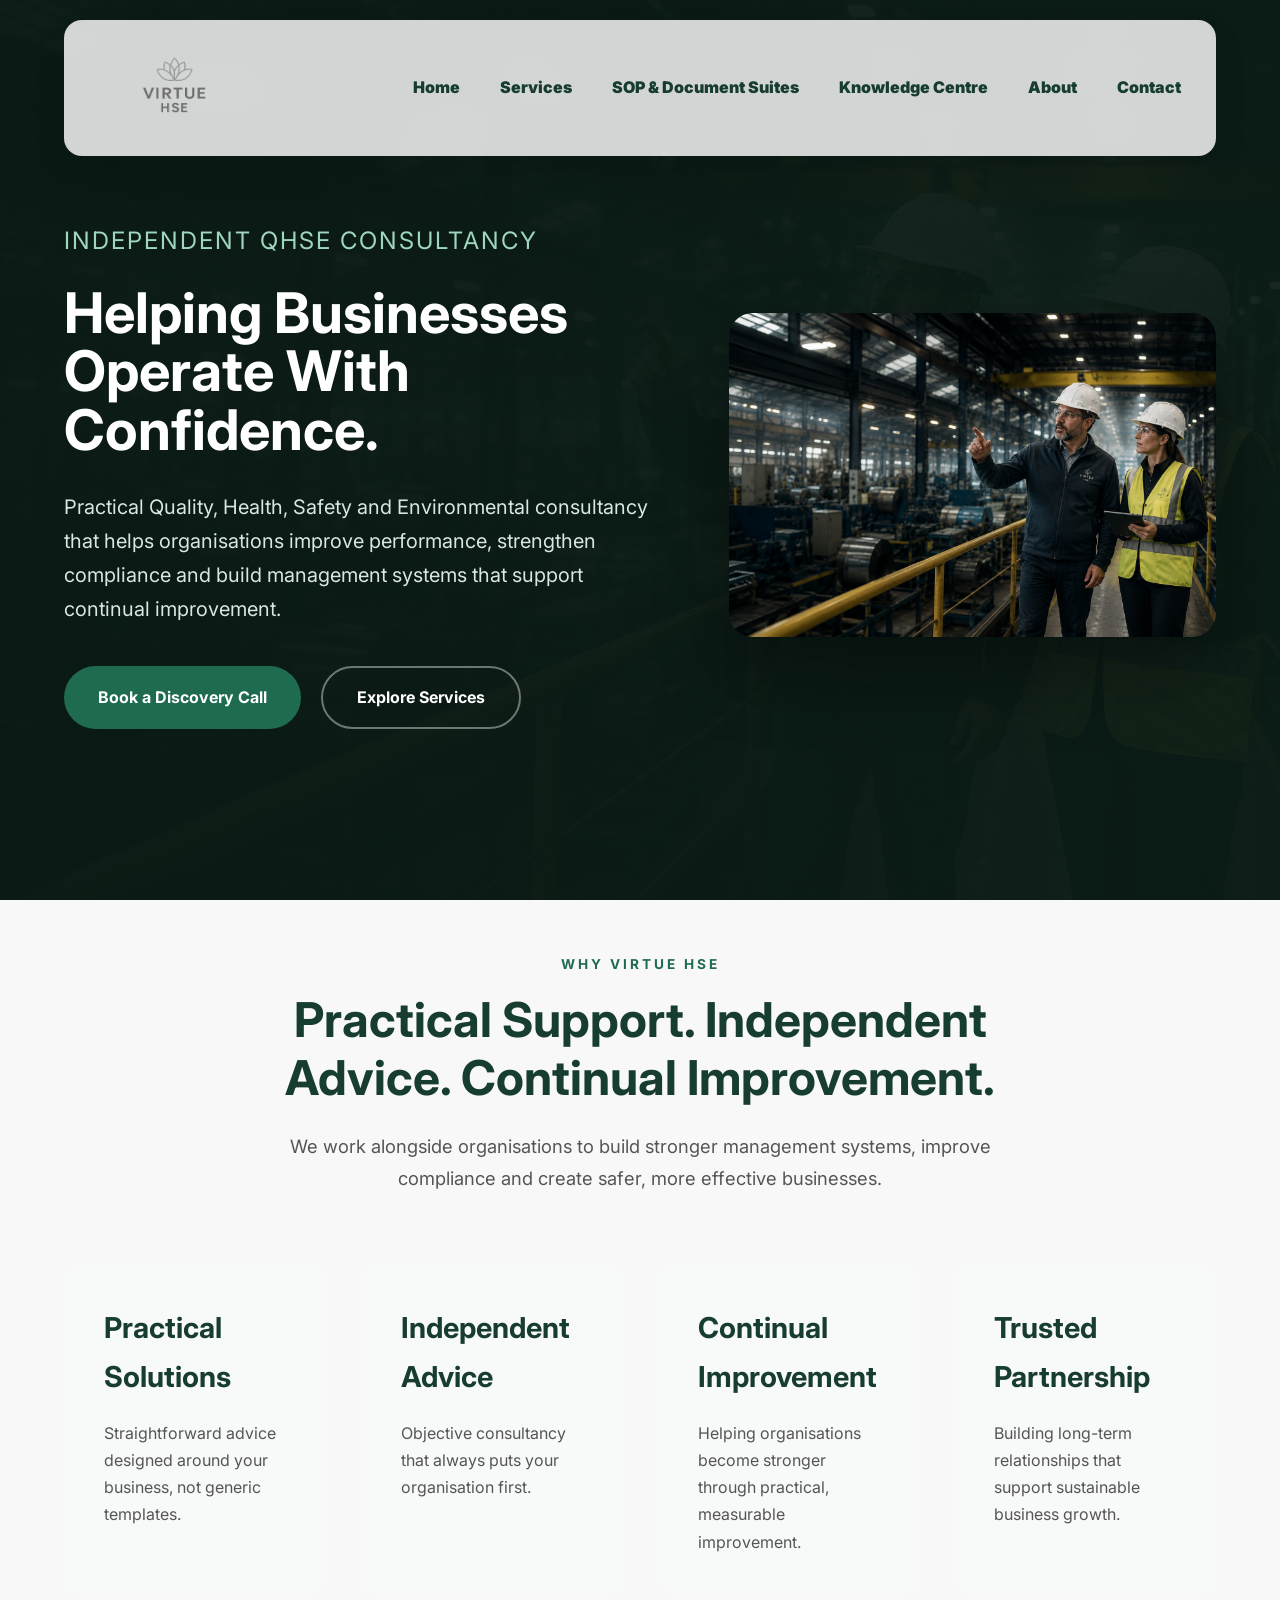
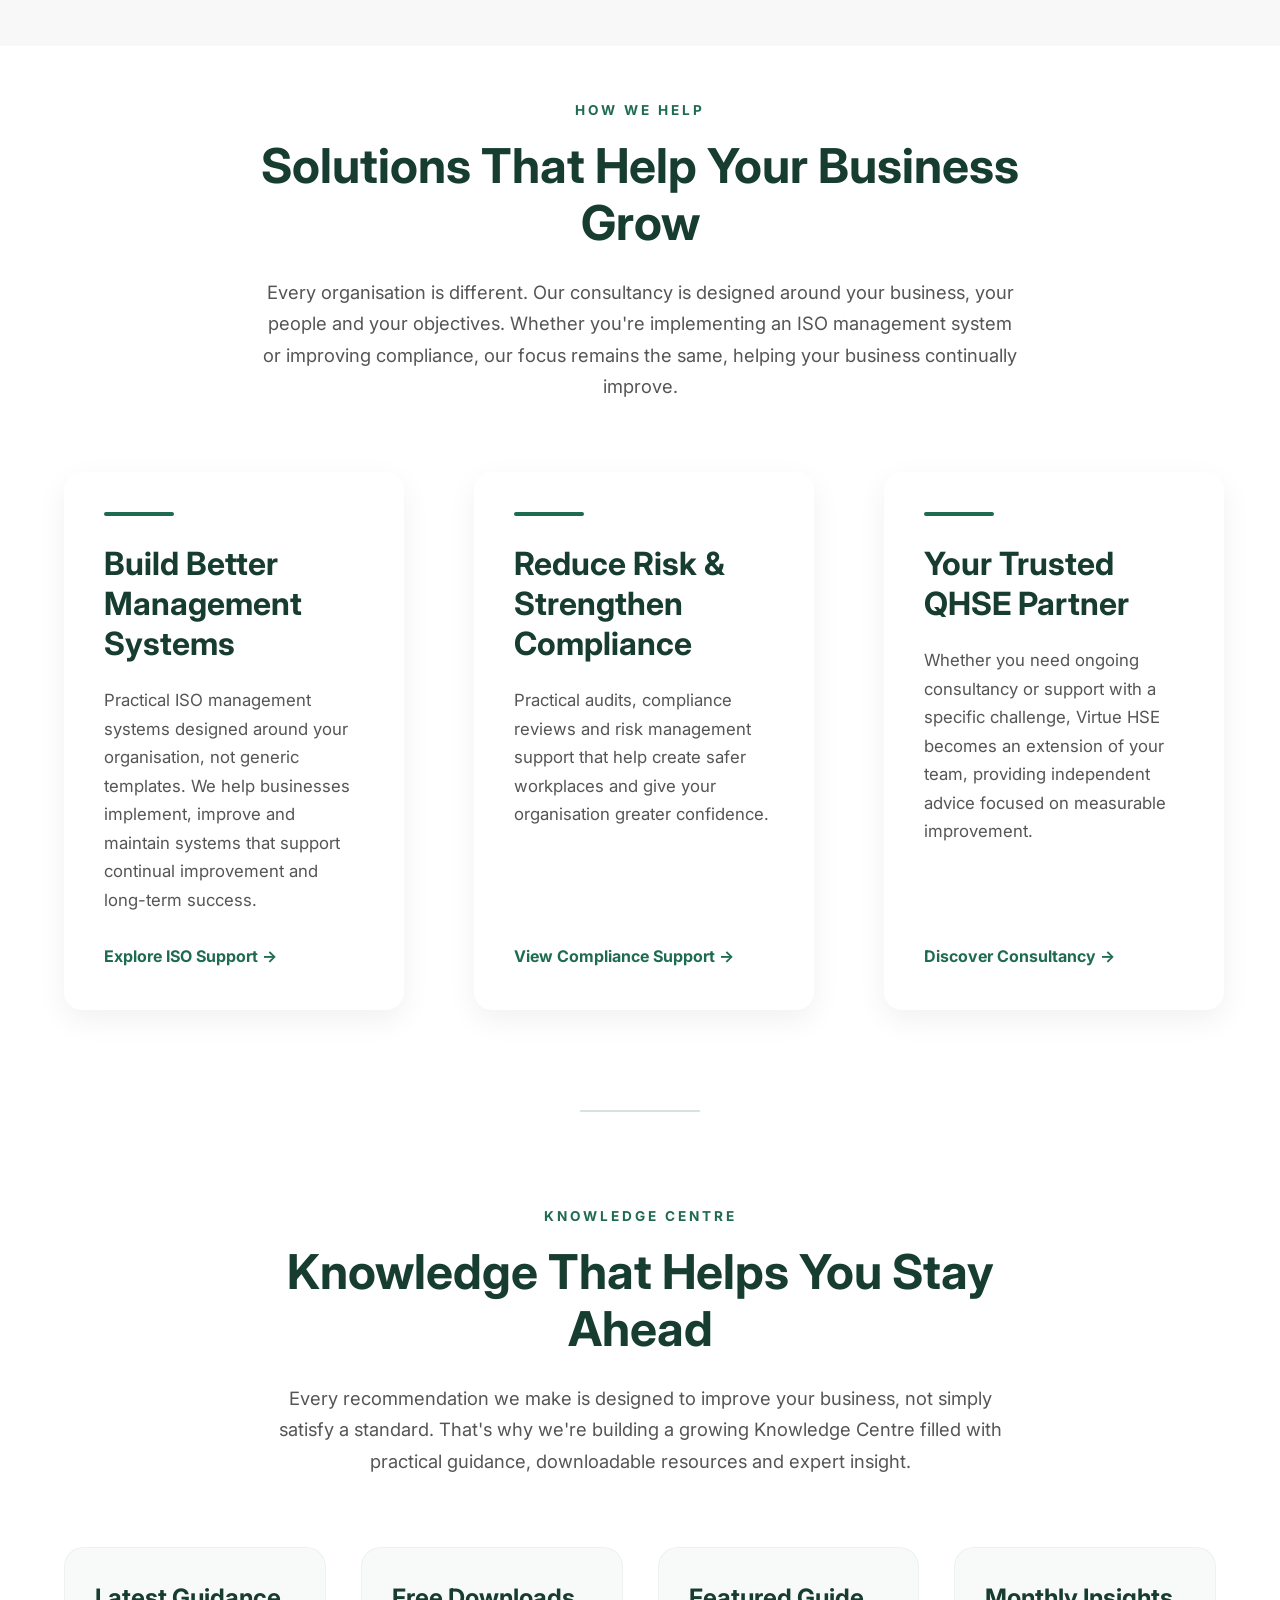
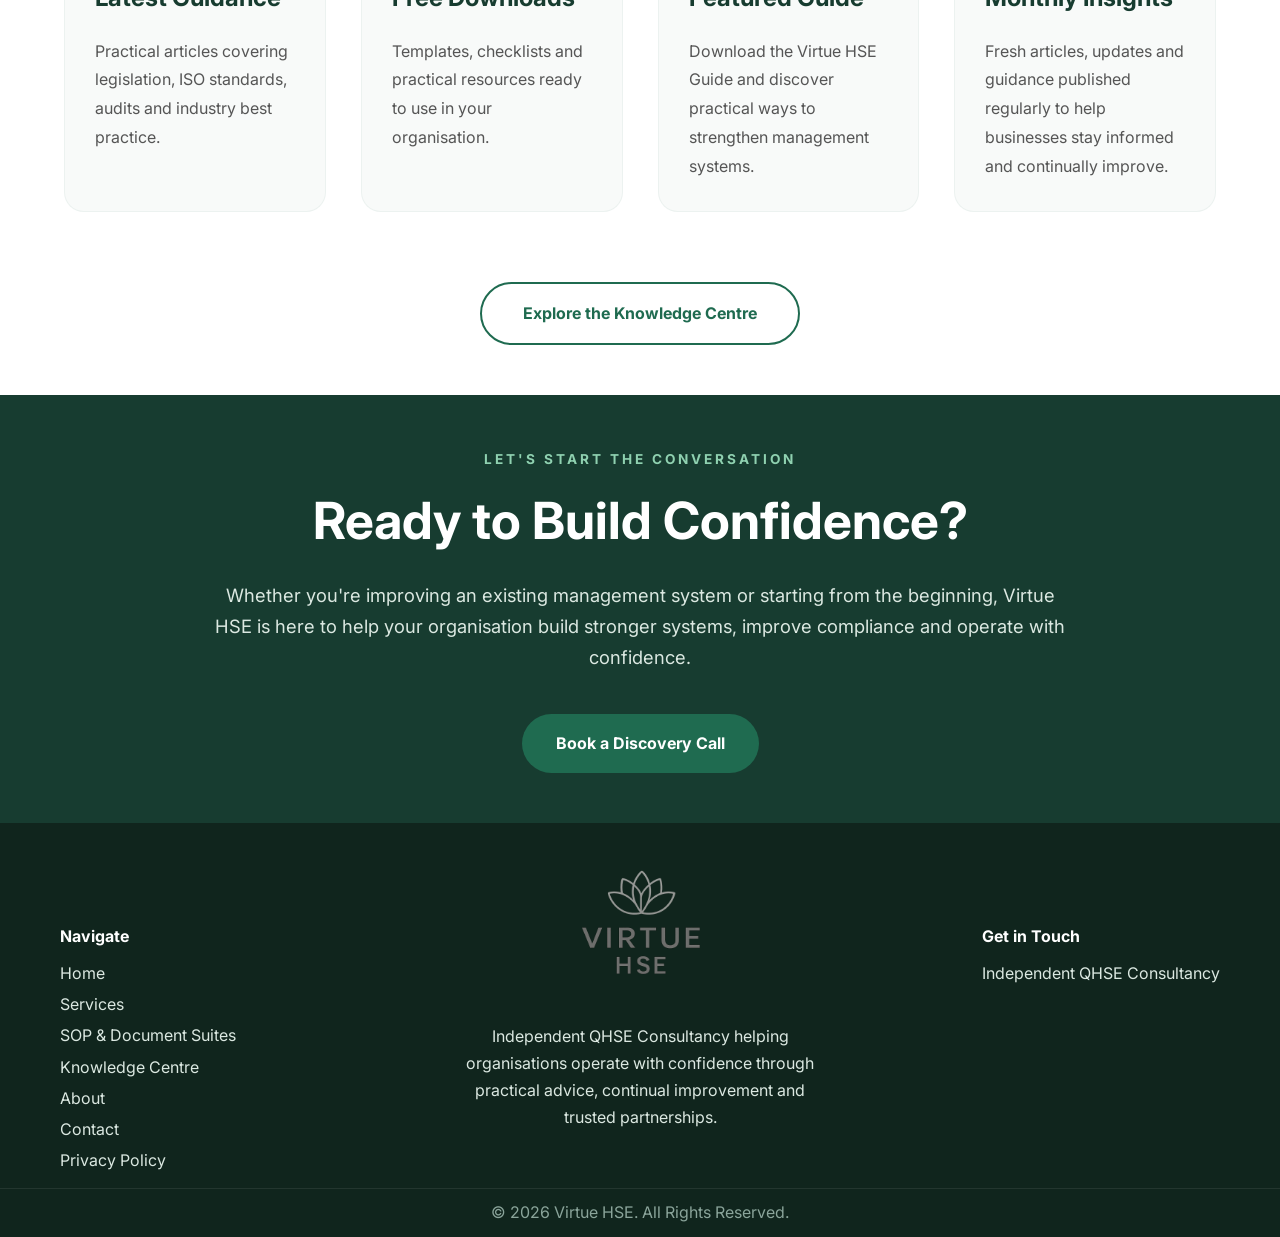
==== commit b2bfff38: "Fix HTML structure and formatting issues" ====
--- a/index.html
+++ b/index.html
@@ -270,8 +270,7 @@
         <div>
             <h4>Get in Touch</h4>
             <p>Independent QHSE Consultancy</p>
-            <p>dirk@virtuehse.co.uk</p>
-        </div>
+           </div>
     </div>
     <div class="footer-bottom">
         <p>© 2026 Virtue HSE. All Rights Reserved.</p>
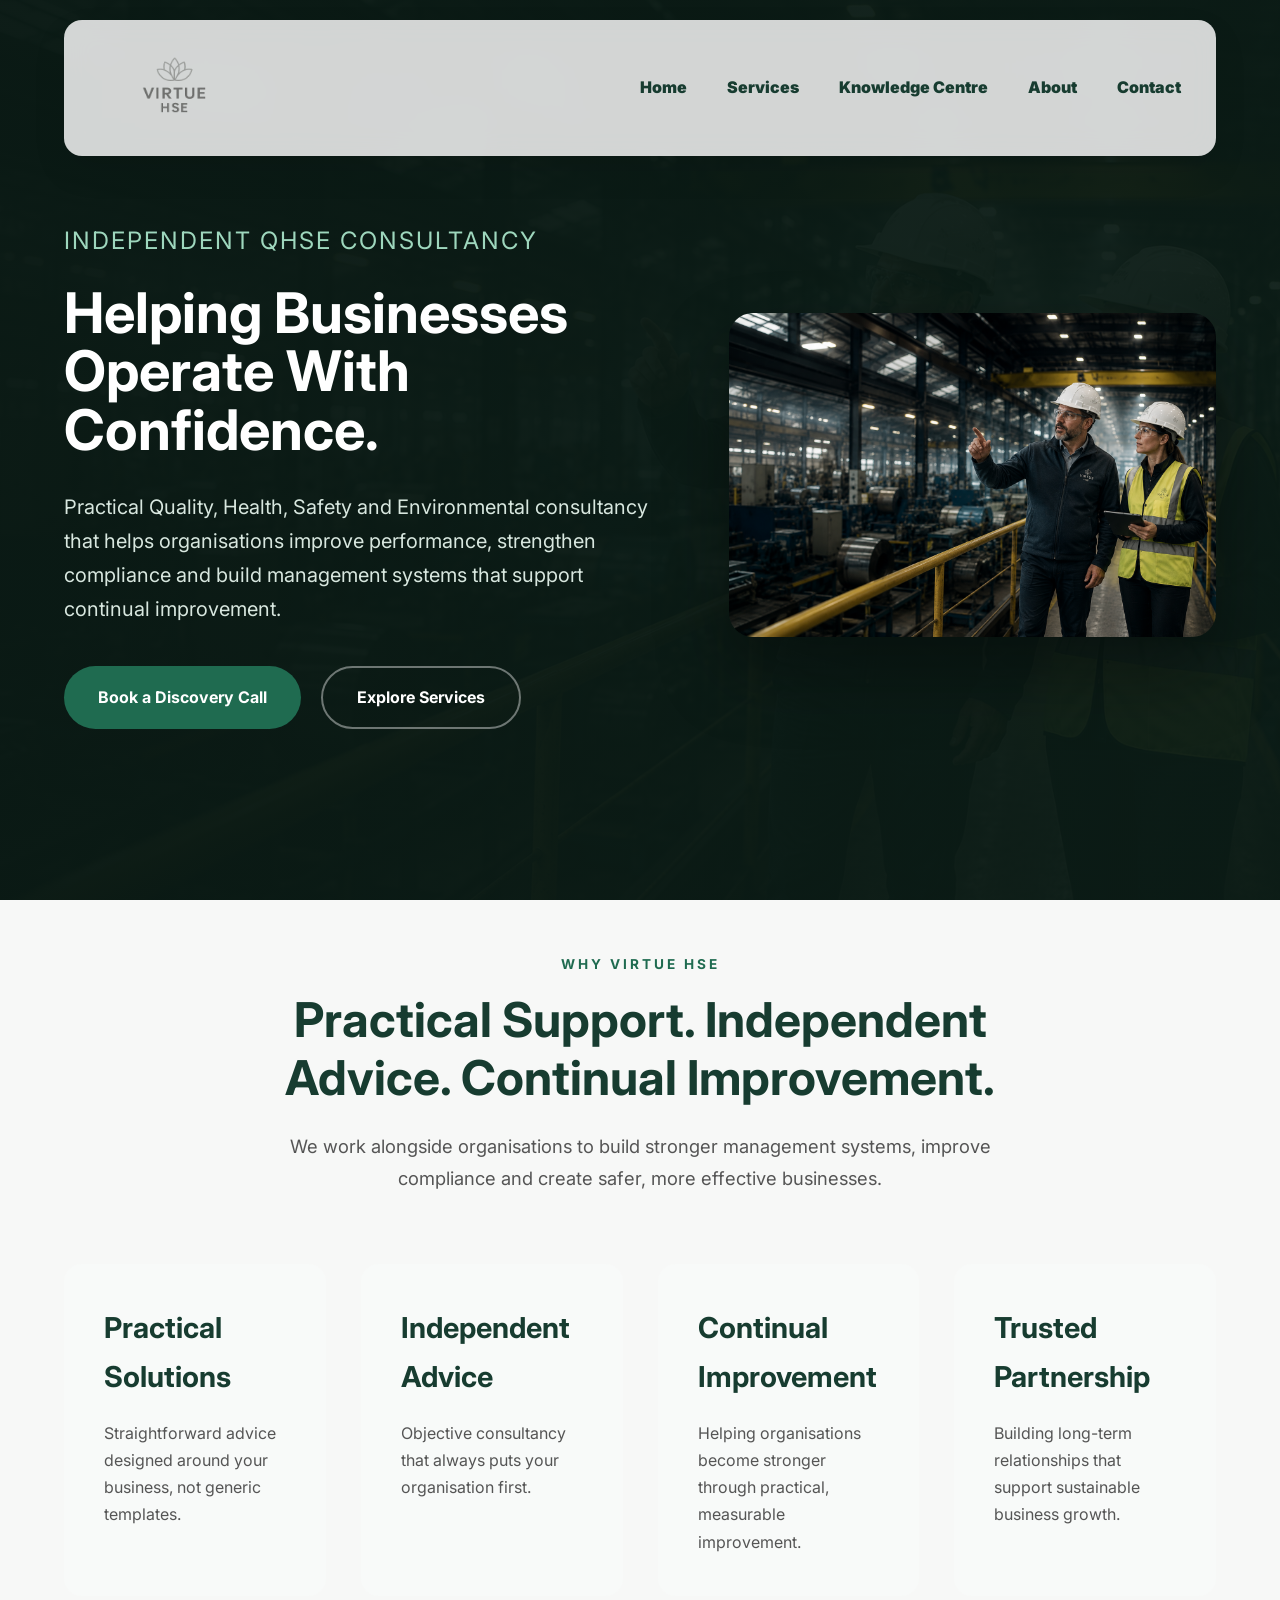
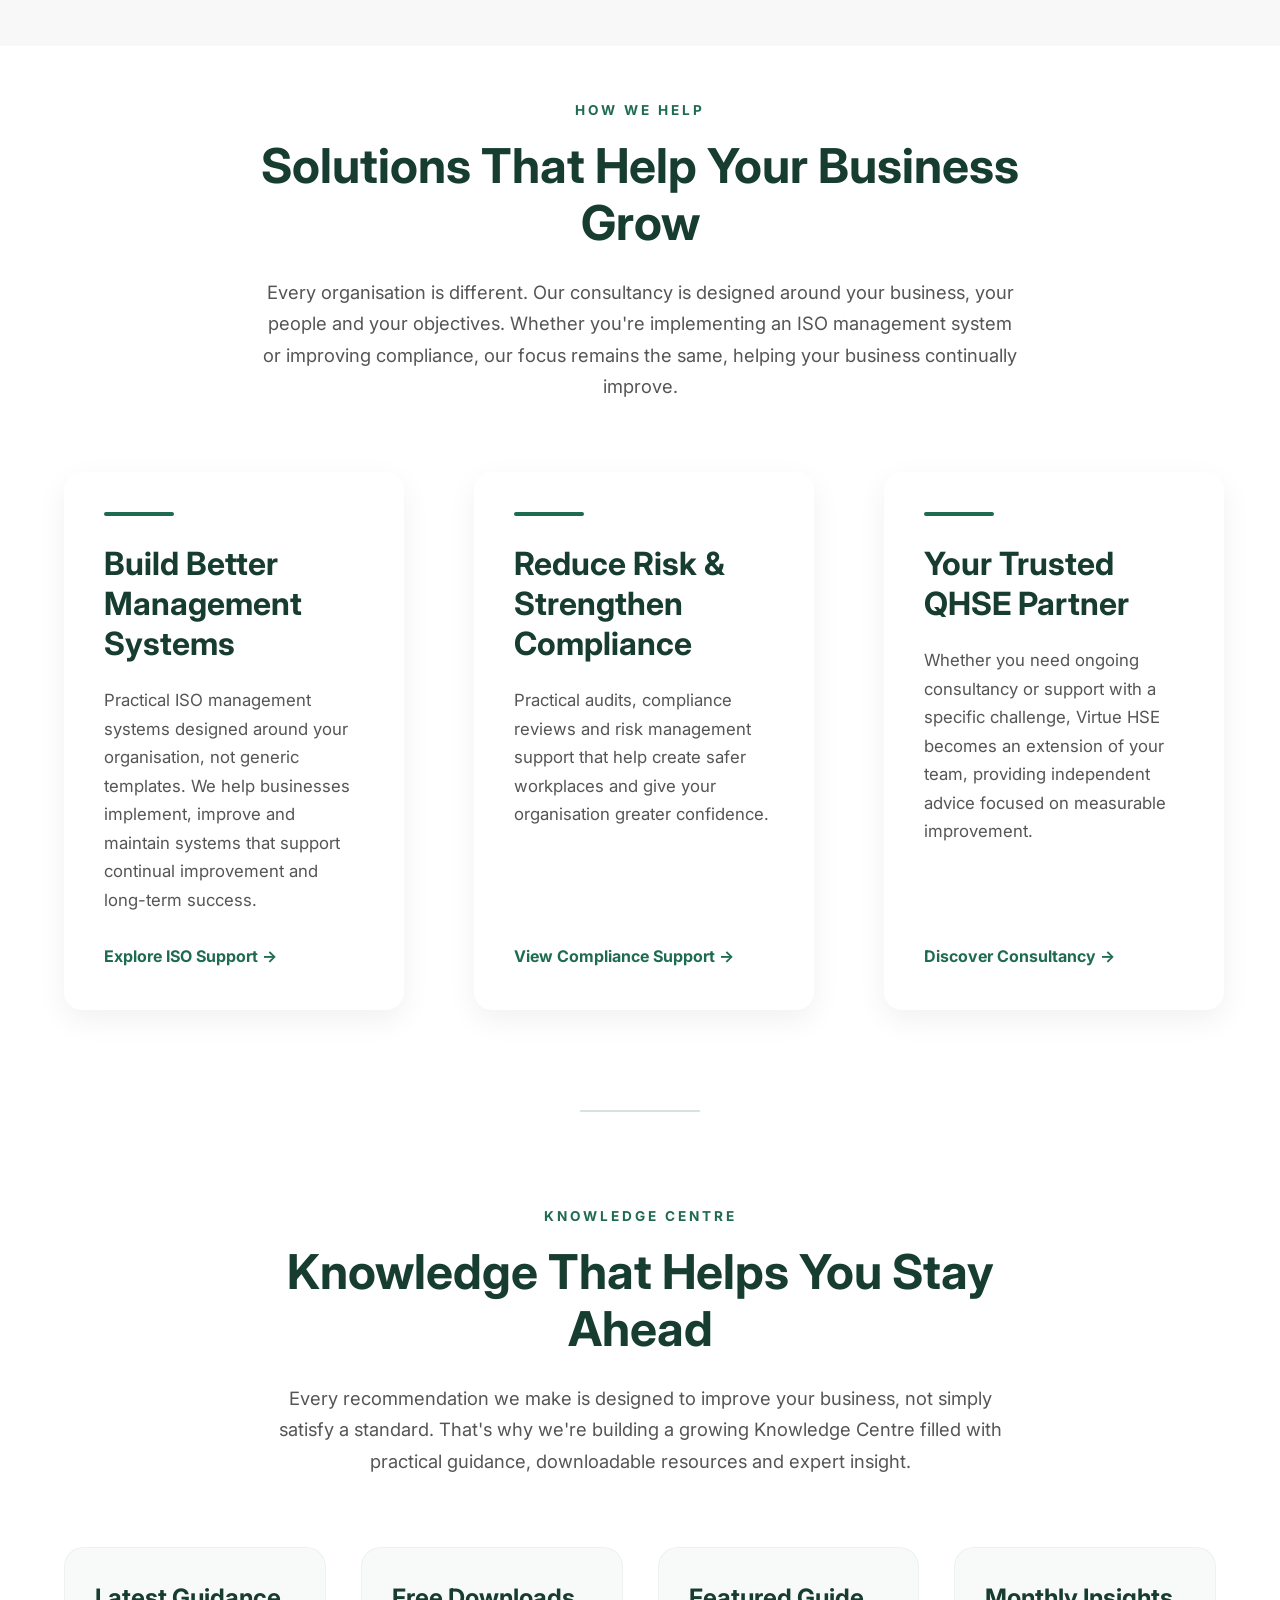
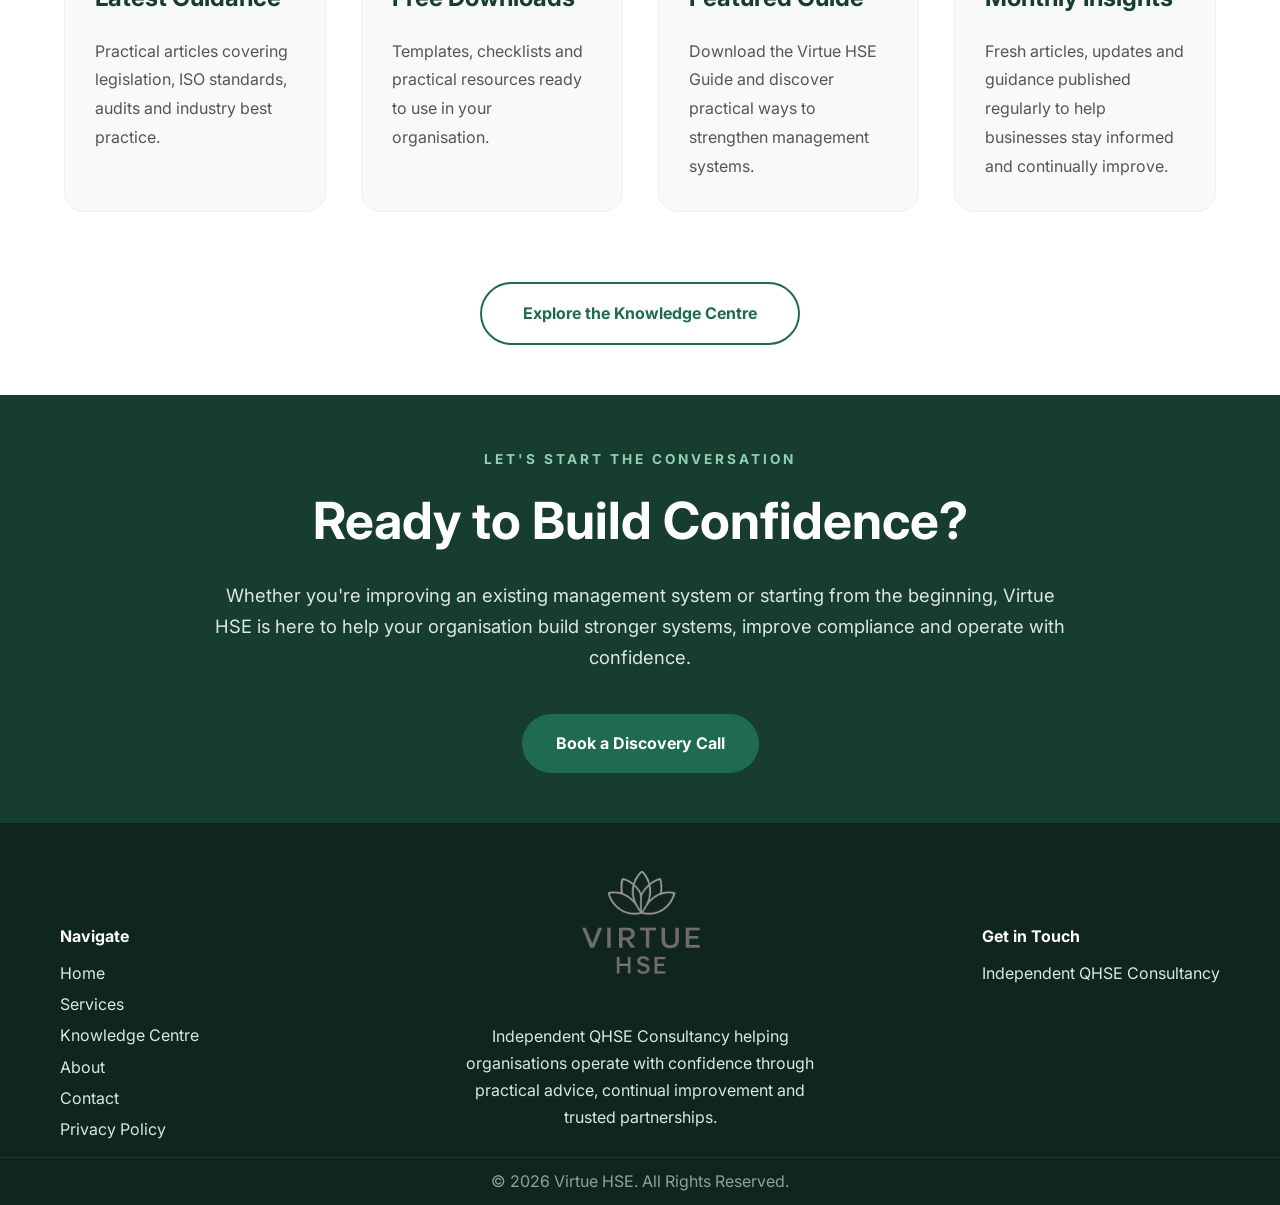
==== commit 6639e977: "Fix HTML encoding issues in index.html" ====
--- a/index.html
+++ b/index.html
@@ -22,7 +22,6 @@
     <ul>
                 <li><a href="index.html">Home</a></li>
                 <li><a href="services.html">Services</a></li>
-                <li><a href="sop.html">SOP &amp; Document Suites</a></li>
                 <li><a href="knowledge.html">Knowledge Centre</a></li>
                 <li><a href="about.html">About</a></li>
                 <li><a href="contact.html">Contact</a></li>
@@ -248,7 +247,6 @@
             <ul>
                 <li><a href="index.html">Home</a></li>
                 <li><a href="services.html">Services</a></li>
-                <li><a href="sop.html">SOP &amp; Document Suites</a></li>
                 <li><a href="knowledge.html">Knowledge Centre</a></li>
                 <li><a href="about.html">About</a></li>
                 <li><a href="contact.html">Contact</a></li>
--- a/style.css
+++ b/style.css
@@ -1324,329 +1324,6 @@
     white-space:nowrap;
 }
 
-/*====================================================
-VIRTUE HSE | SOP & DOCUMENT SUITES
-Add this section to the bottom of style.css
-====================================================*/
-
-.sop-hero{
-    background:#ffffff;
-    padding:180px 0 70px;
-    text-align:center;
-}
-
-.sop-hero h1{
-    max-width:1100px;
-    margin:20px auto 30px;
-    font-size:4.2rem;
-    line-height:1.08;
-    color:var(--green-dark);
-}
-
-.sop-hero .hero-lead{
-    max-width:800px;
-    margin:0 auto;
-    font-size:1.15rem;
-    line-height:1.9;
-    color:var(--text);
-}
-
-.sop-intro{
-    background:#f7f8f7;
-    padding:100px 0;
-}
-
-.sop-intro-grid{
-    display:grid;
-    grid-template-columns:42% 58%;
-    gap:90px;
-    align-items:start;
-}
-
-.sop-intro-heading h2{
-    font-size:3rem;
-    line-height:1.15;
-    color:var(--green-dark);
-    margin-top:18px;
-}
-
-.sop-intro-content p{
-    font-size:1.08rem;
-    line-height:1.9;
-    color:var(--text);
-    margin-bottom:25px;
-}
-
-.sop-intro-content p:last-child{
-    margin-bottom:0;
-}
-
-.sop-catalogue{
-    background:#ffffff;
-    padding:100px 0;
-}
-
-.sop-grid{
-    display:grid;
-    grid-template-columns:repeat(3,1fr);
-    gap:30px;
-}
-
-.sop-card{
-    background:#f7f8f7;
-    border:1px solid #e6e9e8;
-    border-radius:20px;
-    padding:32px;
-    min-height:370px;
-    display:flex;
-    flex-direction:column;
-    transition:.35s;
-}
-
-.sop-card:hover{
-    transform:translateY(-7px);
-    box-shadow:0 20px 45px rgba(0,0,0,.08);
-}
-
-.sop-card.sop-available{
-    background:#ffffff;
-    box-shadow:0 10px 35px rgba(0,0,0,.07);
-    border-color:rgba(31,107,80,.14);
-}
-
-.sop-card-top{
-    display:flex;
-    align-items:center;
-    justify-content:space-between;
-    gap:15px;
-    margin-bottom:28px;
-}
-
-.sop-number{
-    font-size:1.5rem;
-    font-weight:800;
-    color:var(--green);
-    letter-spacing:.04em;
-}
-
-.sop-status{
-    display:inline-flex;
-    align-items:center;
-    padding:7px 13px;
-    border-radius:999px;
-    background:#edf6f2;
-    color:var(--green-dark);
-    font-size:.72rem;
-    font-weight:800;
-    letter-spacing:1px;
-}
-
-.sop-card:not(.sop-available) .sop-status{
-    background:#eef0ef;
-    color:#6c7772;
-}
-
-.sop-card h3{
-    color:var(--green-dark);
-    font-size:1.7rem;
-    line-height:1.25;
-    margin-bottom:18px;
-}
-
-.sop-card p{
-    color:var(--text);
-    line-height:1.8;
-    margin-bottom:30px;
-}
-
-.sop-card-footer{
-    margin-top:auto;
-    padding-top:22px;
-    border-top:1px solid rgba(0,0,0,.08);
-    display:flex;
-    align-items:center;
-    justify-content:space-between;
-    gap:15px;
-}
-
-.sop-card-footer > span:first-child{
-    color:var(--green-dark);
-    font-size:.82rem;
-    font-weight:700;
-    text-transform:uppercase;
-    letter-spacing:1px;
-}
-
-.sop-card-footer .btn{
-    padding:12px 20px;
-    font-size:.9rem;
-}
-
-.sop-coming{
-    color:#7a8580;
-    font-size:.85rem;
-    font-weight:600;
-    text-align:right;
-}
-
-.sop-principles{
-    background:#f4f8f6;
-    padding:100px 0;
-}
-
-.sop-principles-panel{
-    display:grid;
-    grid-template-columns:minmax(0, 0.9fr) minmax(0, 1.1fr);
-    gap:60px;
-    background:#ffffff;
-    border-radius:24px;
-    padding:55px;
-    box-shadow:0 15px 45px rgba(0,0,0,.06);
-}
-
-.sop-principles-panel h2{
-    color:var(--green-dark);
-    font-size:2.7rem;
-    line-height:1.2;
-    margin-top:18px;
-}
-
-.sop-principles-content{
-    min-width:0;
-}
-
-.sop-principles-content p{
-    color:var(--text);
-    font-size:1.05rem;
-    line-height:1.9;
-    margin-bottom:25px;
-}
-
-.sop-principles-content p:last-child{
-    margin-bottom:0;
-}
-
-.sop-etsy{
-    background:#ffffff;
-    padding:100px 0;
-}
-
-.sop-etsy-card{
-    max-width:900px;
-    margin:auto;
-    padding:60px;
-    text-align:center;
-    background:#173c30;
-    border-radius:24px;
-    box-shadow:0 20px 50px rgba(0,0,0,.12);
-}
-
-.sop-etsy-card .page-tag{
-    color:#9ed7bd;
-}
-
-.sop-etsy-card h2{
-    color:#ffffff;
-    font-size:3rem;
-    line-height:1.2;
-    margin:20px 0 25px;
-}
-
-.sop-etsy-card > p:not(.page-tag):not(.sop-note){
-    max-width:720px;
-    margin:0 auto 35px;
-    color:#dbe8e1;
-    font-size:1.1rem;
-    line-height:1.9;
-}
-
-.sop-etsy-card .btn-primary{
-    background:#ffffff;
-    color:var(--green-dark);
-}
-
-.sop-etsy-card .btn-primary:hover{
-    background:#edf6f2;
-    color:var(--green-dark);
-}
-
-.sop-note{
-    margin:30px 0 0;
-    color:#9fb6ac;
-    font-size:.9rem;
-}
-
-@media(max-width:1000px){
-    .sop-grid{
-        grid-template-columns:repeat(2,1fr);
-    }
-
-    .sop-intro-grid,
-    .sop-principles-panel{
-        grid-template-columns:1fr;
-        gap:45px;
-    }
-}
-
-@media(max-width:900px){
-    .sop-hero h1{
-        font-size:3rem;
-    }
-
-    .sop-intro,
-    .sop-catalogue,
-    .sop-principles,
-    .sop-etsy{
-        padding:80px 0;
-    }
-
-    .sop-principles-panel{
-        padding:40px 30px;
-    }
-
-    .sop-etsy-card{
-        padding:50px 30px;
-    }
-
-    .sop-etsy-card h2{
-        font-size:2.4rem;
-    }
-}
-
-@media(max-width:650px){
-    .sop-grid{
-        grid-template-columns:1fr;
-    }
-
-    .sop-hero{
-        padding:160px 0 60px;
-    }
-
-    .sop-hero h1{
-        font-size:2.5rem;
-    }
-
-    .sop-intro-heading h2{
-        font-size:2.4rem;
-    }
-
-    .sop-card{
-        min-height:0;
-    }
-
-    .sop-card-footer{
-        align-items:flex-start;
-        flex-direction:column;
-    }
-
-    .sop-card-footer .btn{
-        width:100%;
-    }
-
-    .sop-coming{
-        text-align:left;
-    }
-}
 
 
 
